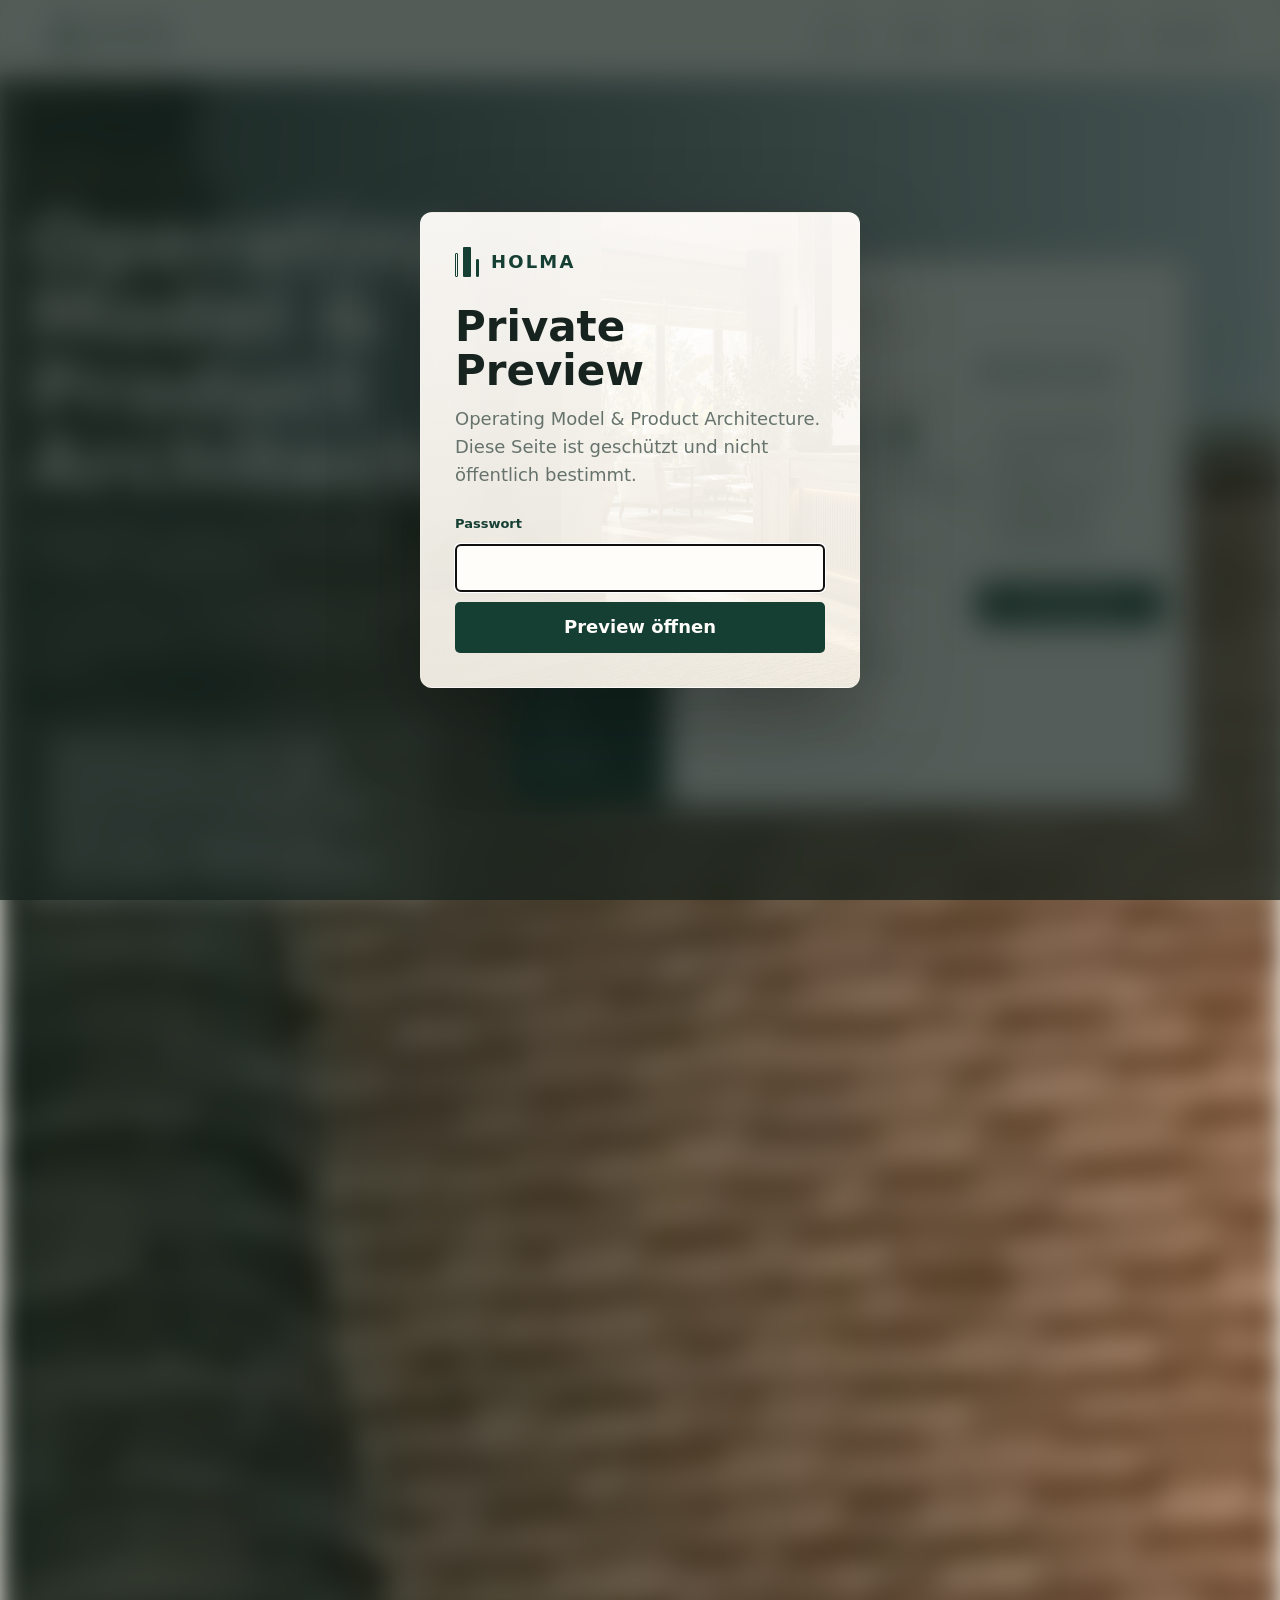
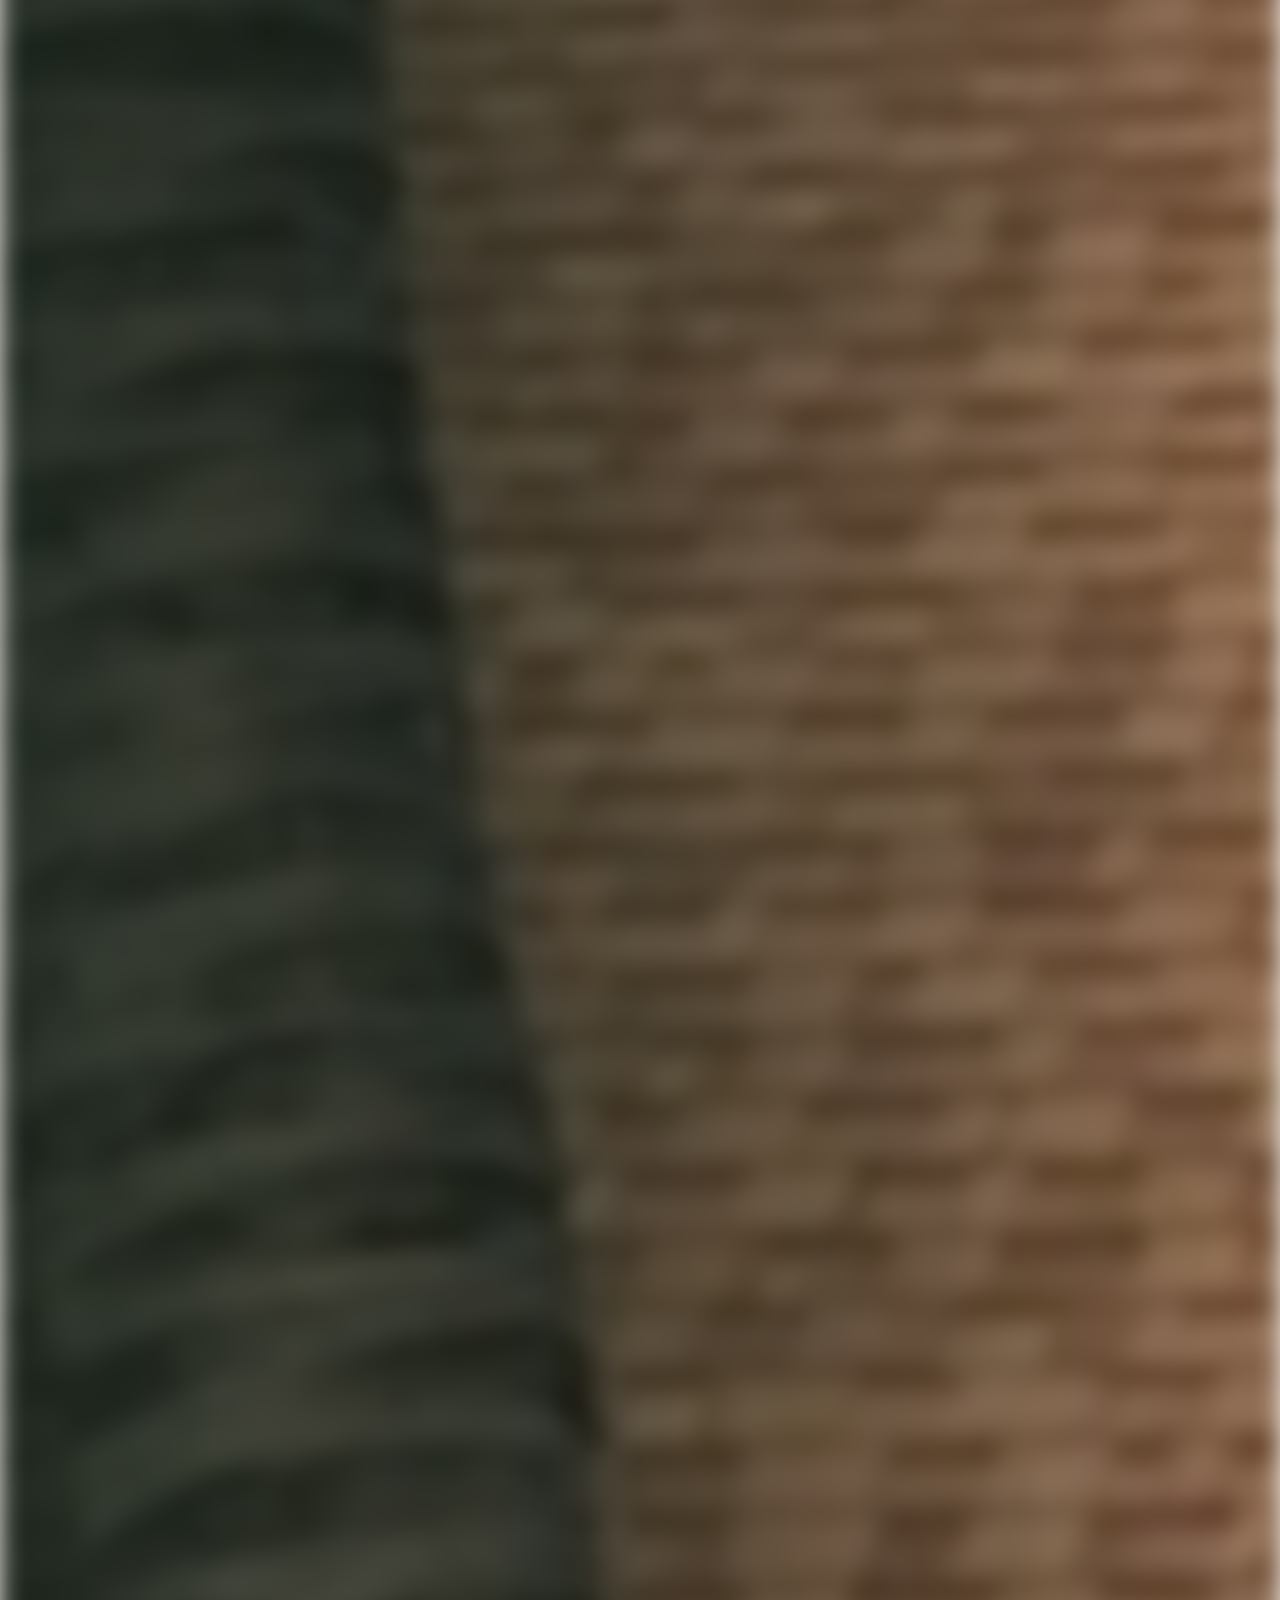
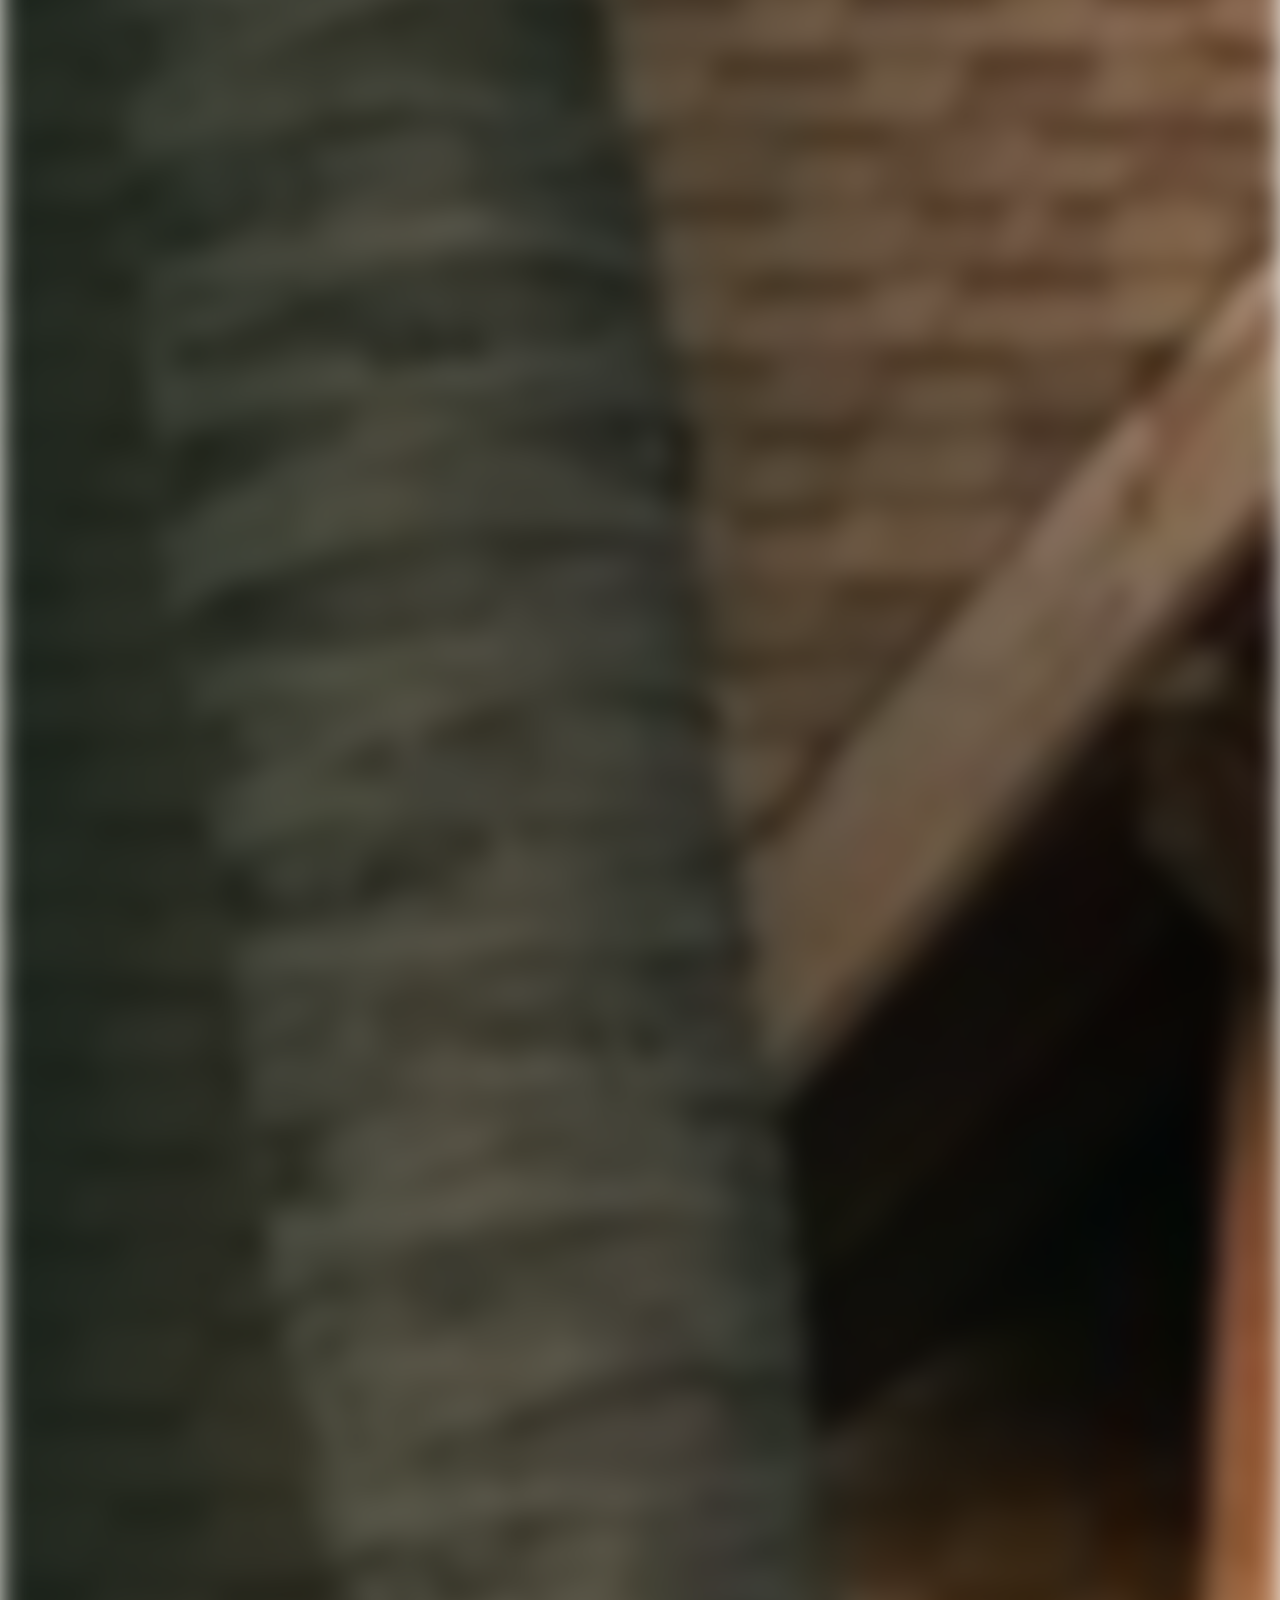
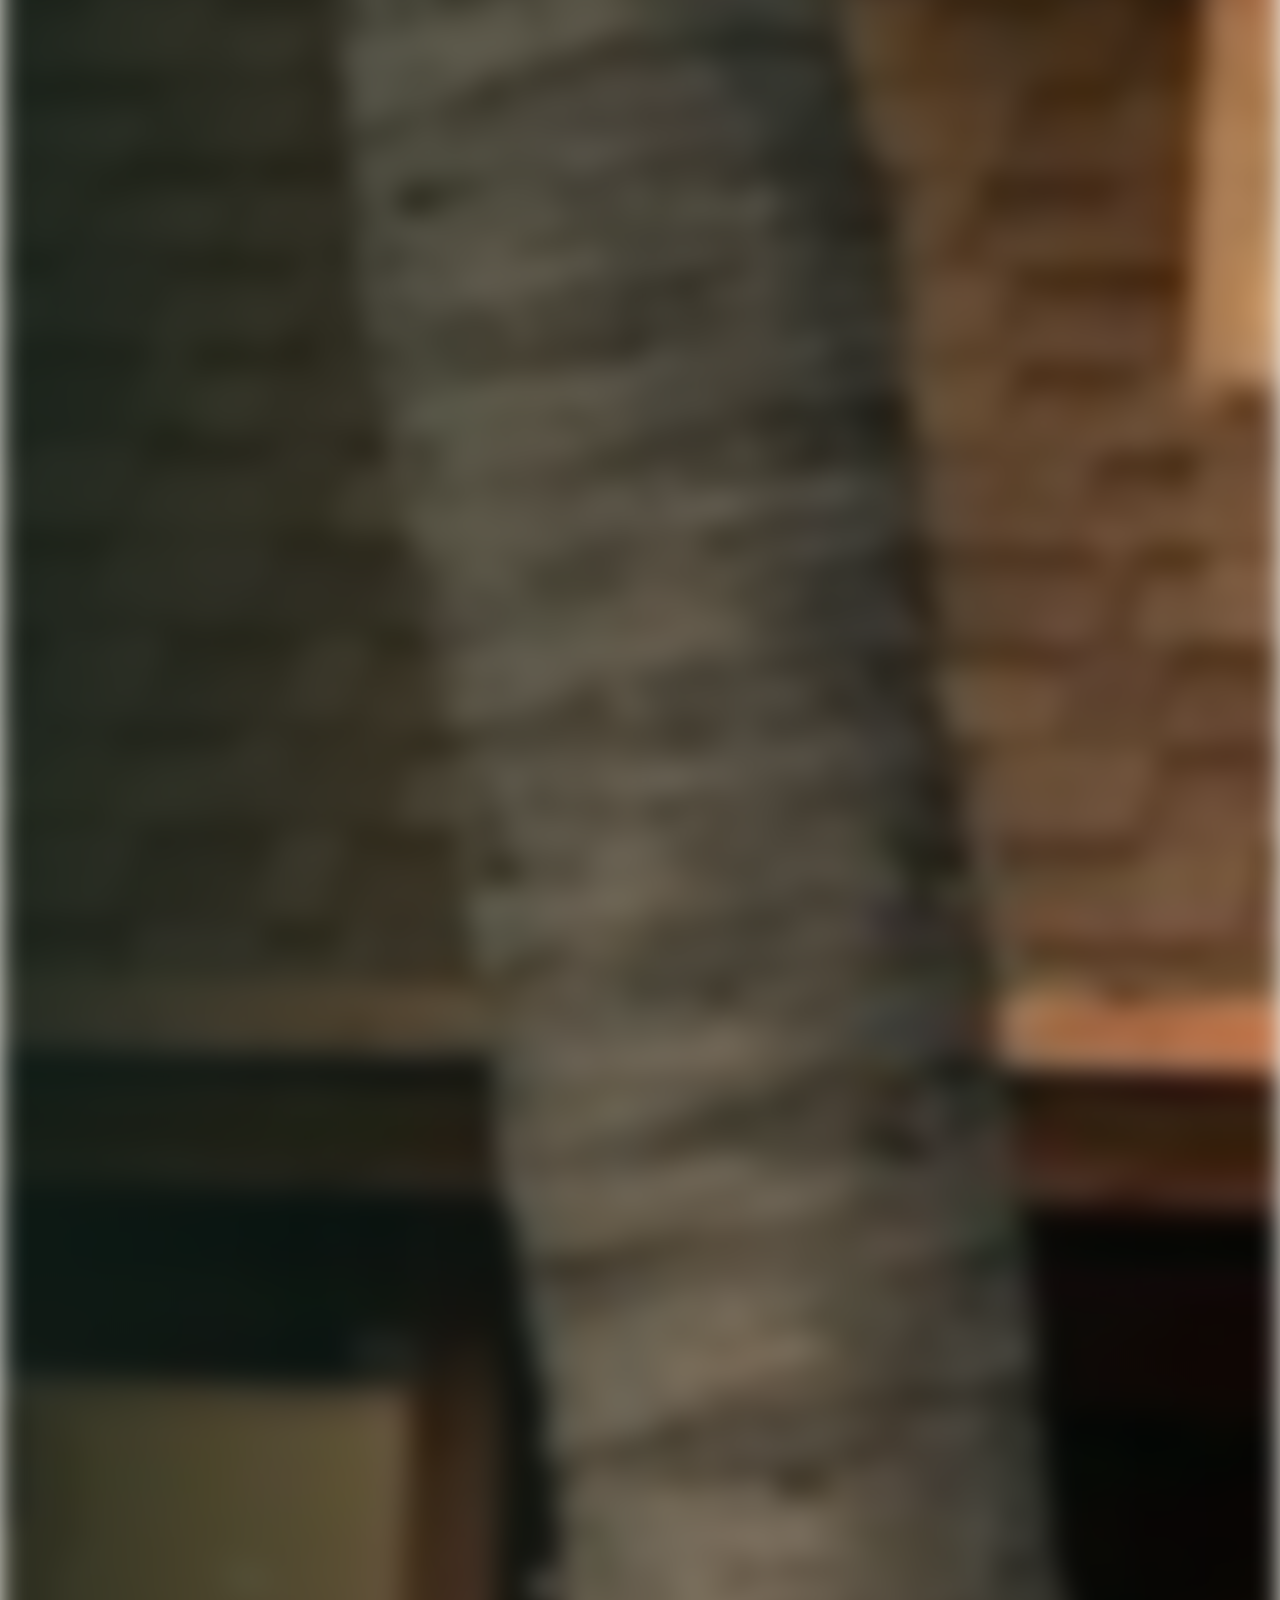
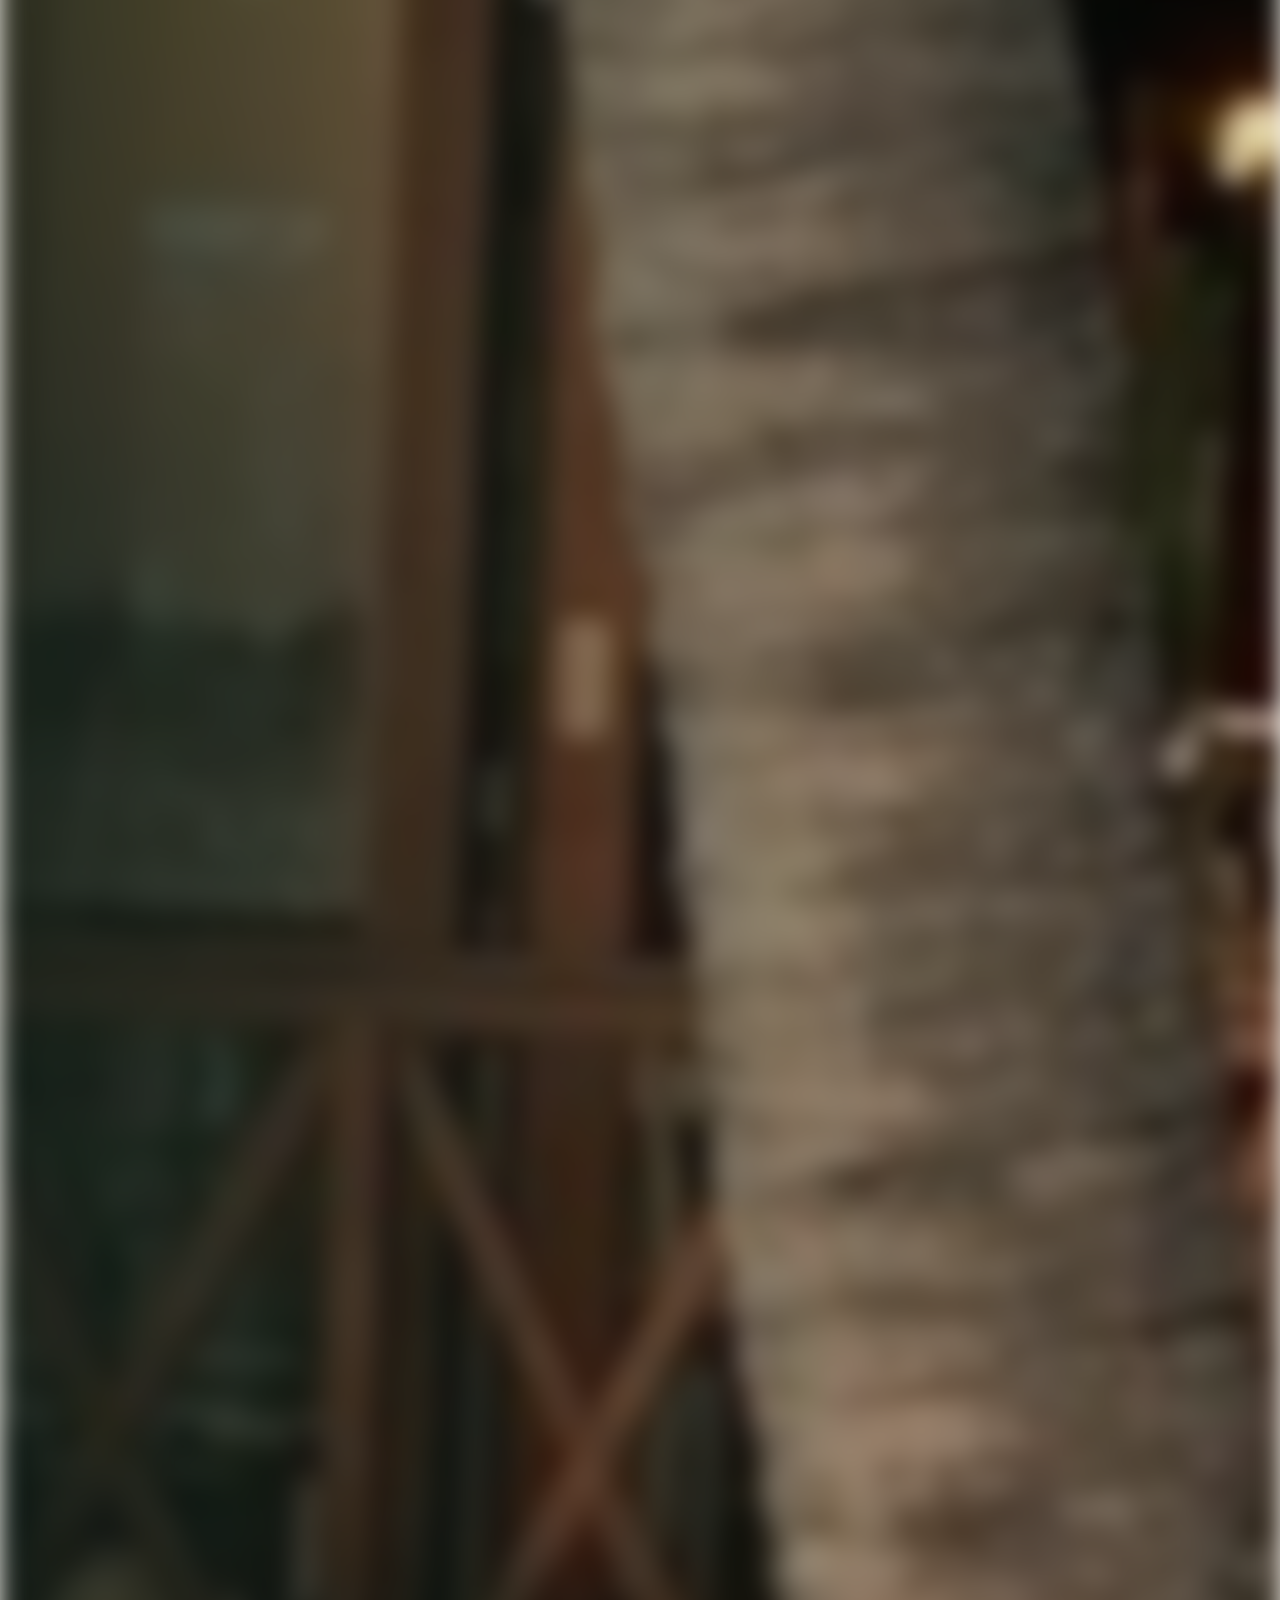
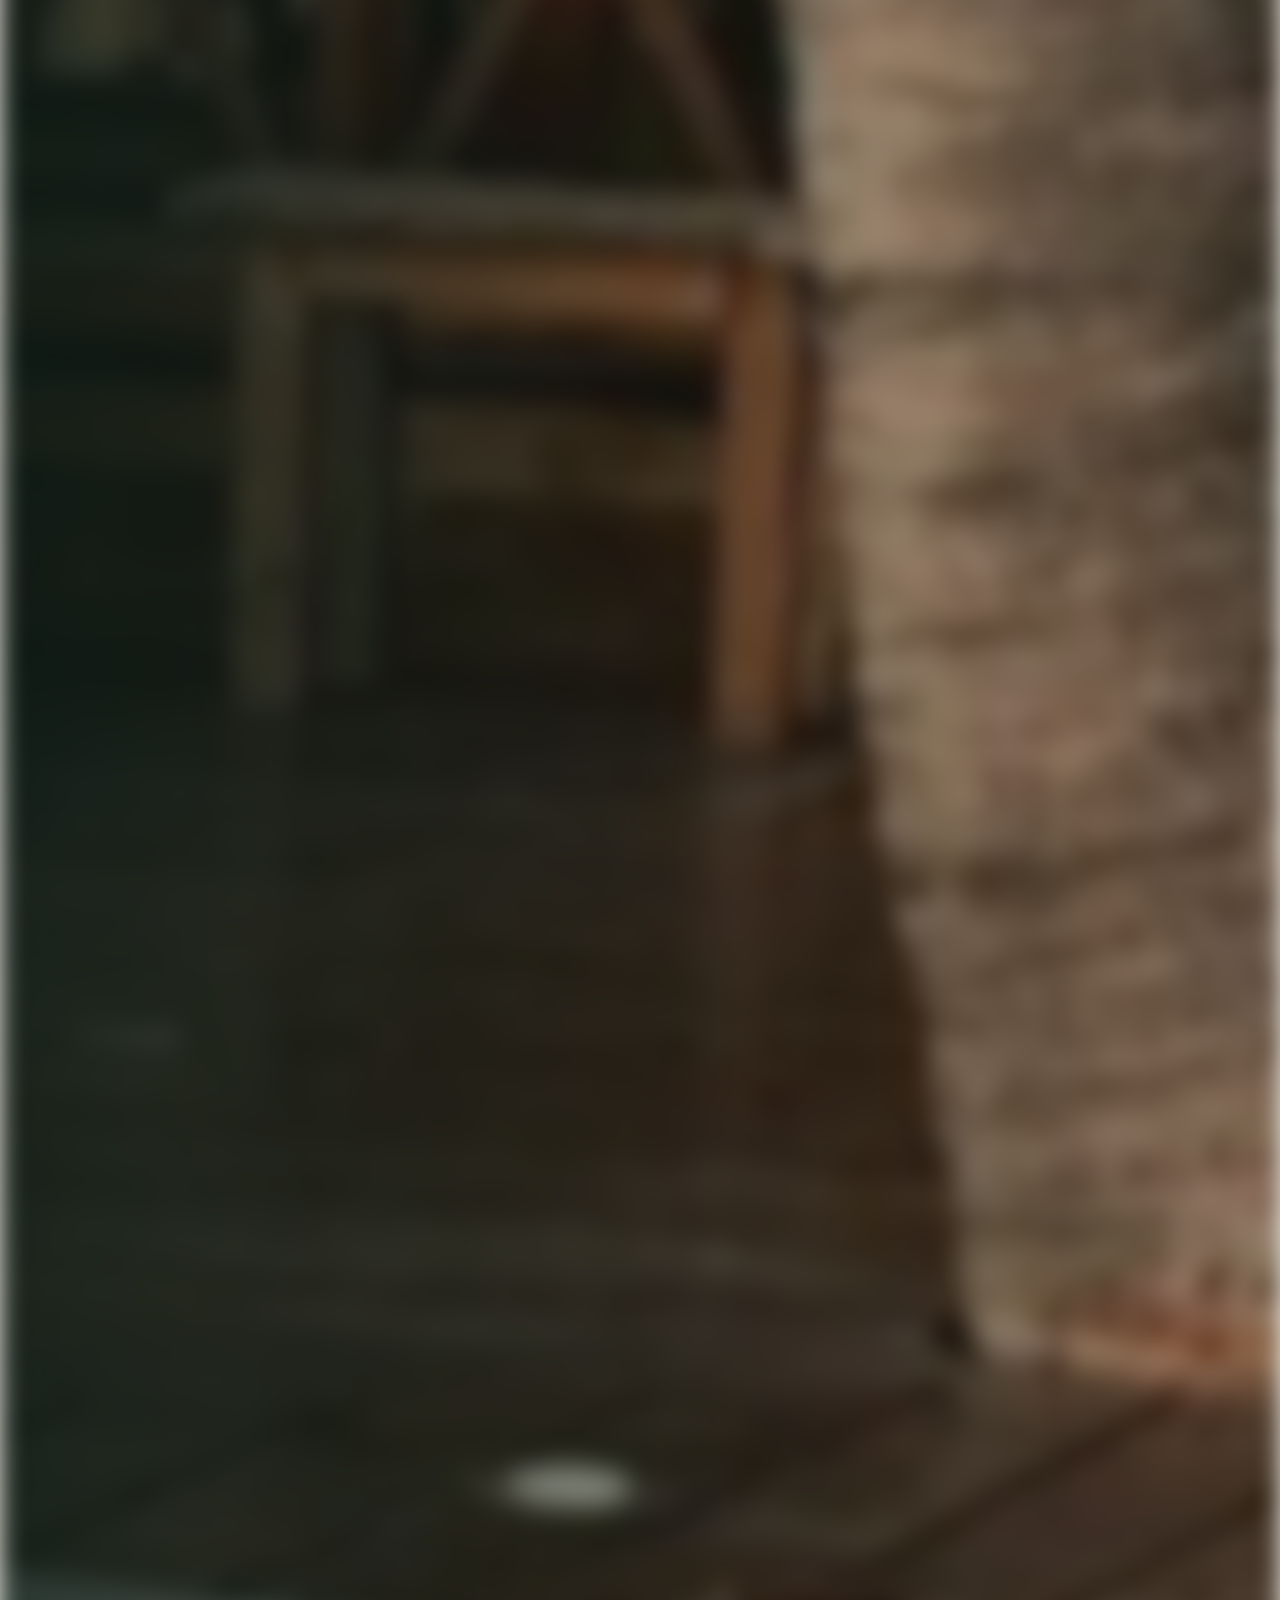
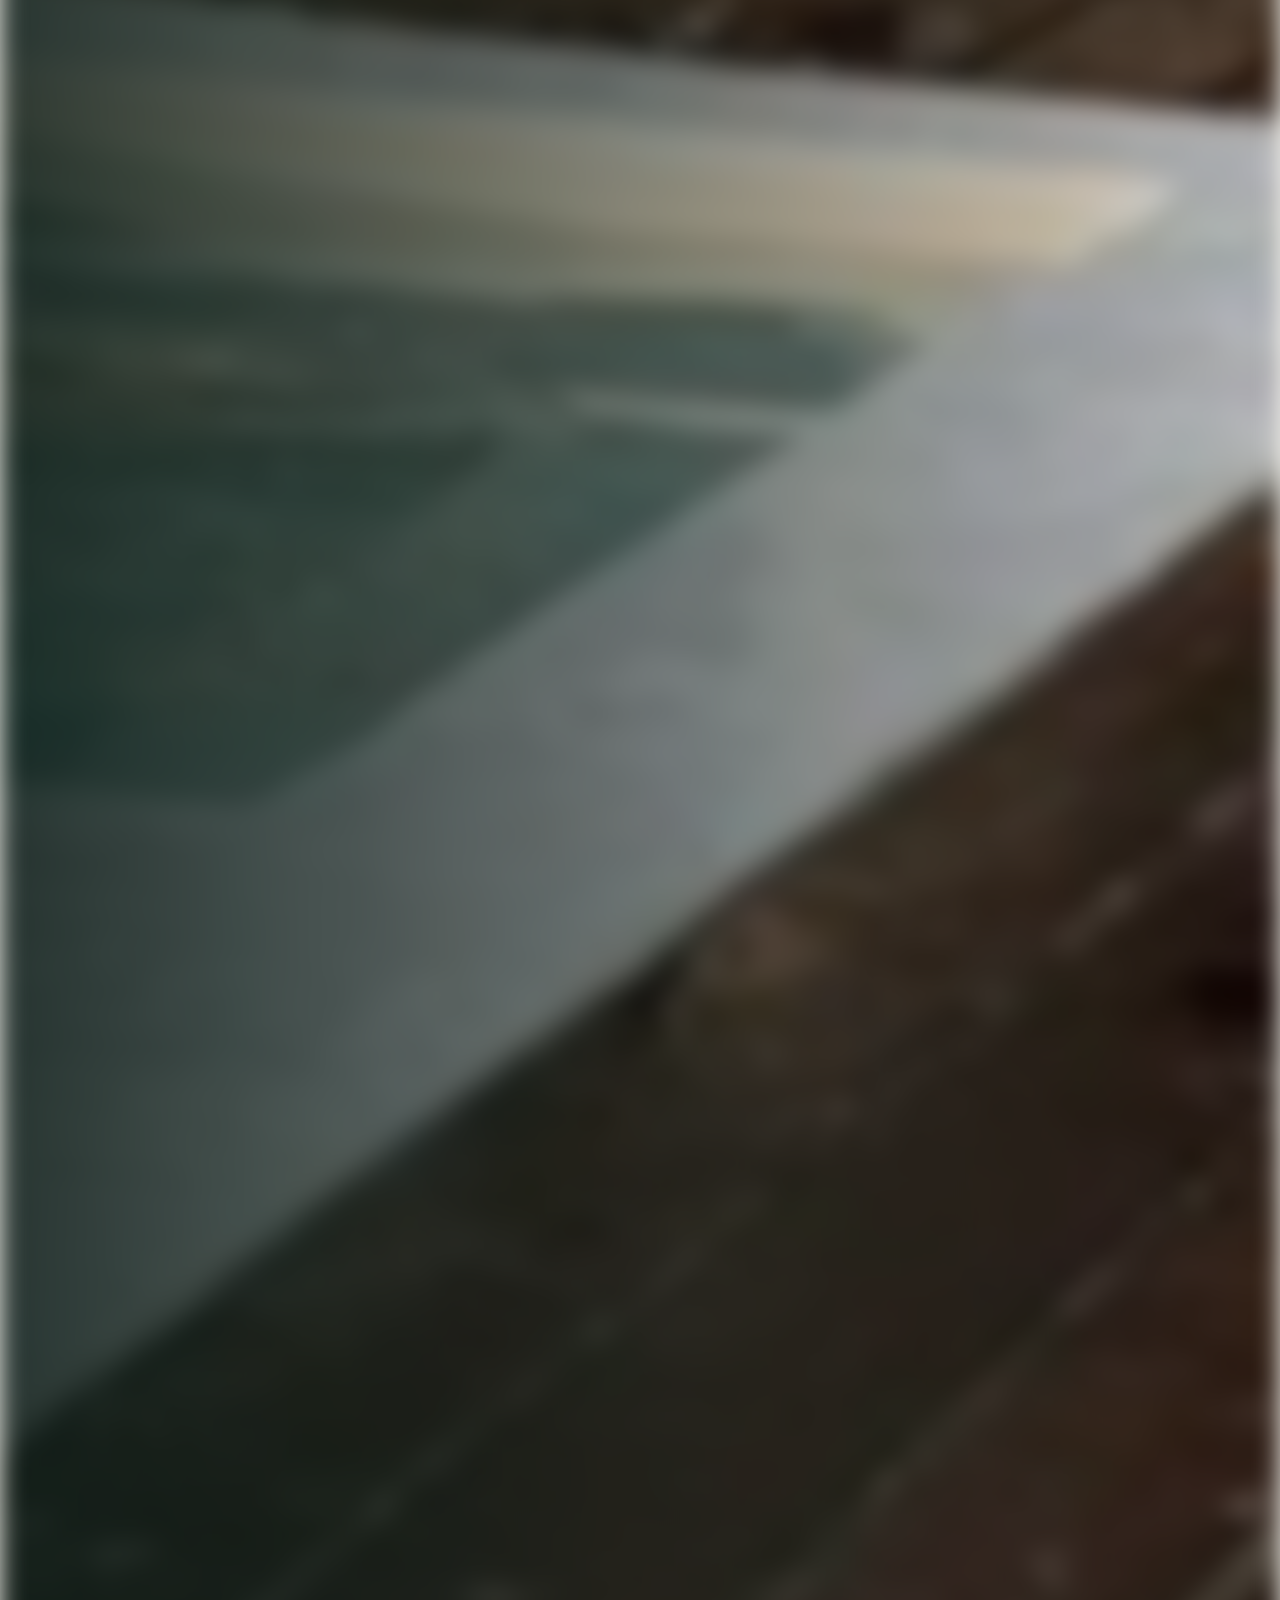
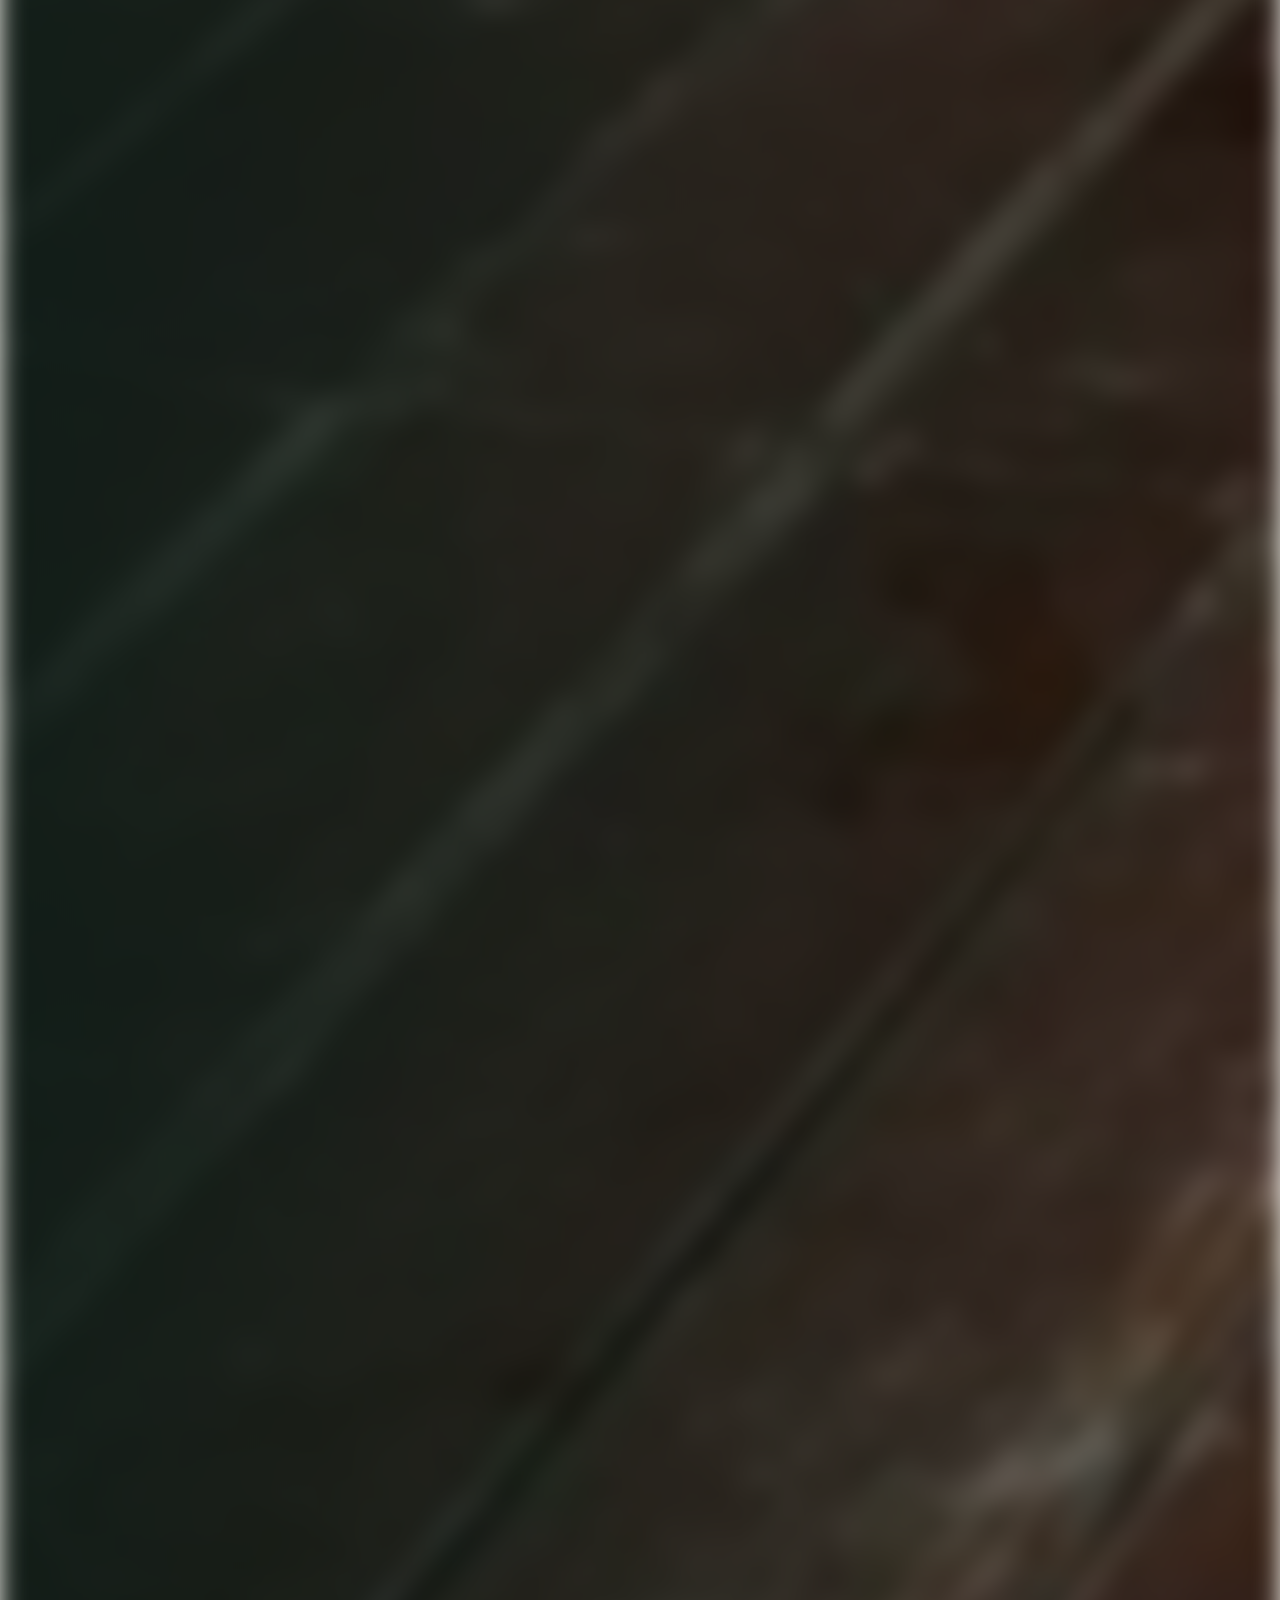
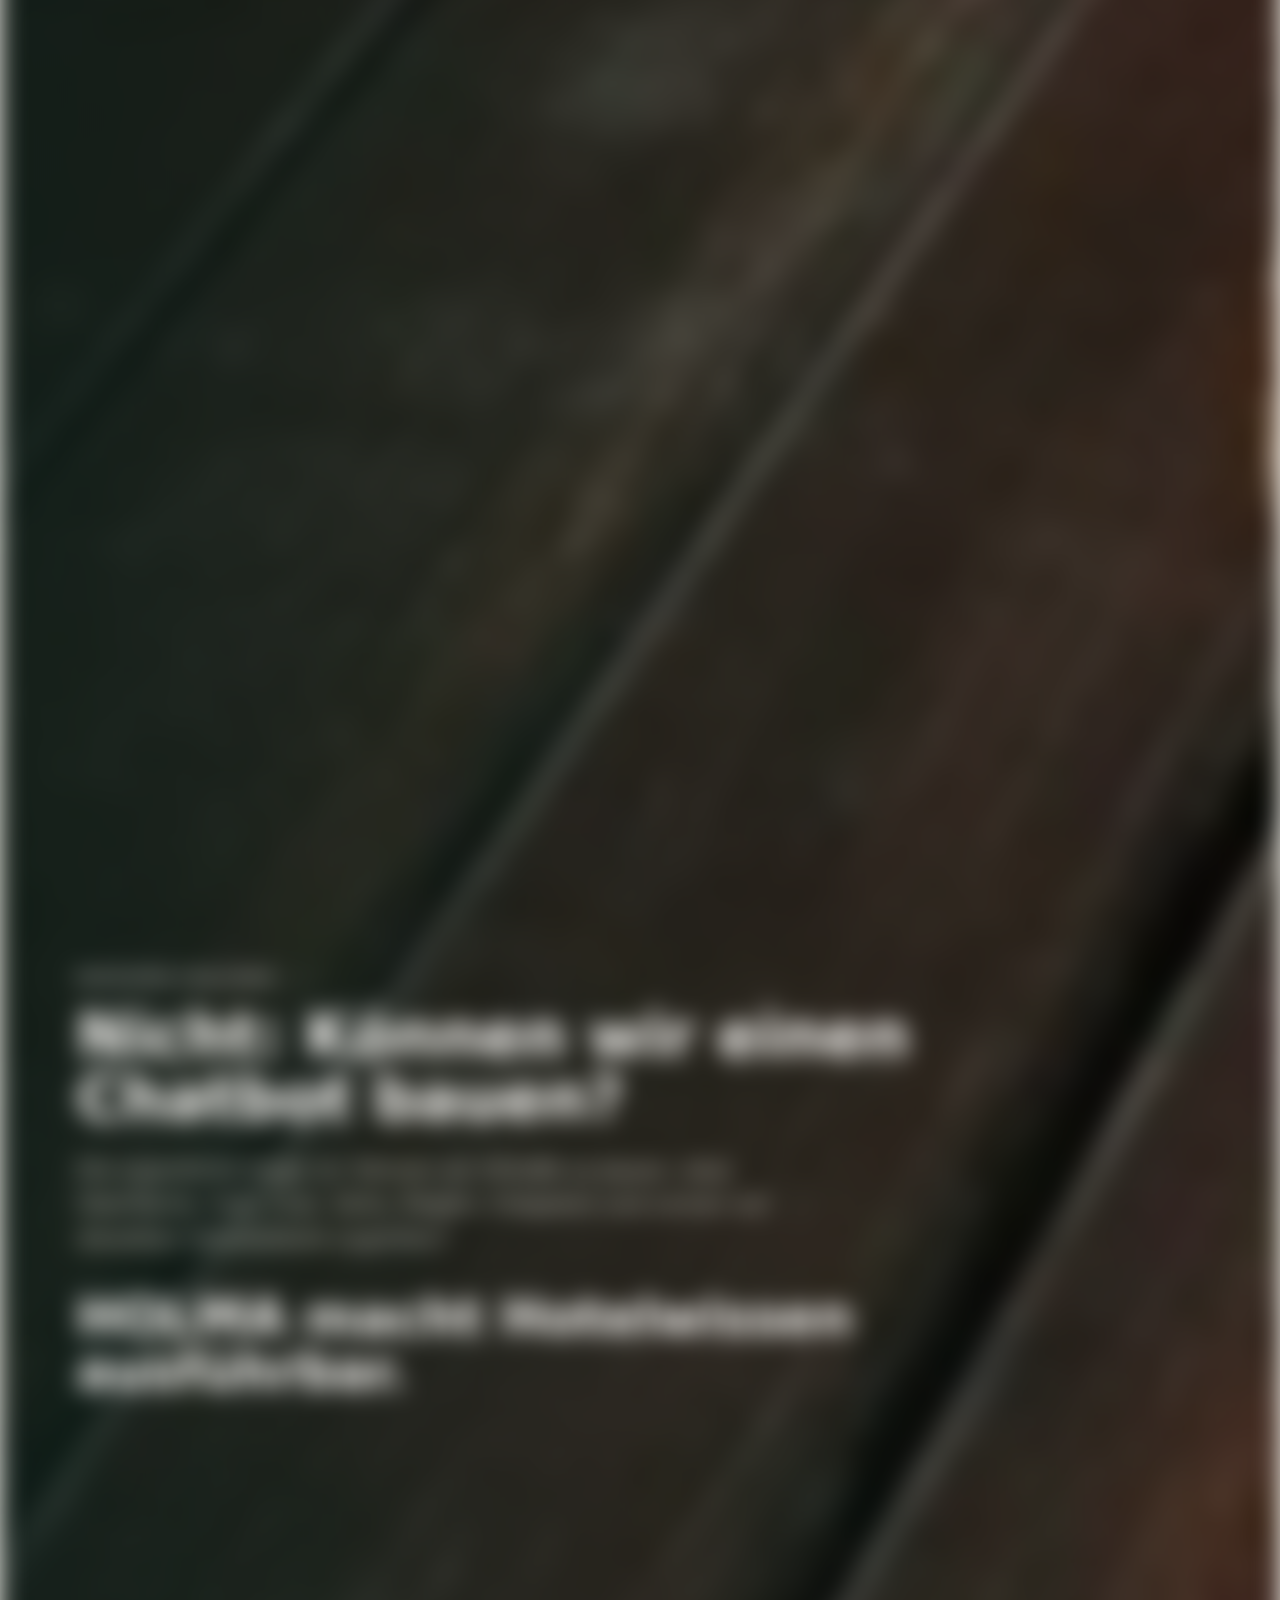
==== developer/index.html @ dfc17fb2 "Add HOLMA developer architecture page" ====
<!doctype html>
<html lang="de">
<head>
  <meta charset="utf-8">
  <meta name="viewport" content="width=device-width, initial-scale=1">
  <title>HOLMA - Operating Model & Product Architecture</title>
  <meta name="robots" content="noindex,nofollow">
  <meta name="description" content="HOLMA Operating Model: Manual UX, Communication Hub, AI-Skills und Automation.">
  <meta property="og:type" content="website">
  <meta property="og:title" content="HOLMA - Operating Model & Product Architecture">
  <meta property="og:description" content="Wie HOLMA aus Kommunikation, Wissen und Hotelregeln ausführbare Arbeit macht.">
  <meta property="og:url" content="https://hannestrummer.github.io/holma-emotional-preview/developer/">
  <meta property="og:image" content="https://hannestrummer.github.io/holma-emotional-preview/assets/holma-og-preview.png">
  <meta name="twitter:card" content="summary_large_image">
  <link rel="icon" href="../assets/holma-favicon.svg" type="image/svg+xml">
  <link rel="stylesheet" href="developer.css">
</head>
<body class="auth-locked">
  <div class="password-screen" id="password-screen" role="dialog" aria-labelledby="password-title" aria-modal="true">
    <div class="password-card">
      <div class="password-brand">
        <span class="brand-mark" aria-hidden="true"><span></span><span></span><span></span></span>
        <strong>HOLMA</strong>
      </div>
      <h1 id="password-title">Private Preview</h1>
      <p>Operating Model & Product Architecture. Diese Seite ist geschützt und nicht öffentlich bestimmt.</p>
      <form id="password-form">
        <label for="password-input">Passwort</label>
        <input id="password-input" name="password" type="password" autocomplete="current-password" autofocus>
        <button type="submit">Preview öffnen</button>
        <p class="password-error" id="password-error" hidden>Passwort stimmt nicht.</p>
      </form>
    </div>
  </div>
  <header class="site-header" aria-label="HOLMA Developer Navigation">
    <a class="brand" href="../index.html" aria-label="HOLMA Vision">
      <span class="brand-mark" aria-hidden="true"><span></span><span></span><span></span></span>
      <span>HOLMA</span>
    </a>
    <nav>
      <a href="../index.html">Vision</a>
      <a href="#model">Model</a>
      <a href="#surfaces">Surfaces</a>
      <a href="#skills">Skills</a>
      <a href="#validation">Validation</a>
    </nav>
  </header>

  <main id="top">
    <section class="developer-hero">
      <div class="hero-bg" aria-hidden="true"></div>
      <div class="hero-copy">
        <p class="section-kicker">Developer Seite</p>
        <h1>Operating Model &amp; Product Architecture</h1>
        <p class="subtitle">Manual UX. Communication Hub. AI-Skills. Automation.</p>
        <p>Wie HOLMA aus Kommunikation, Wissen und Hotelregeln ausführbare Arbeit macht.</p>
        <strong>Manual UX, Chat und Automatisierung sind keine drei Produkte. Sie sind drei Zugänge zu denselben Hotelabläufen.</strong>
      </div>
      <div class="hero-product product-shell" aria-label="HOLMA Operating Model Preview">
        <aside class="app-nav">
          <strong>HOLMA</strong>
          <span class="active">Today</span>
          <span>Stays</span>
          <span>Guests</span>
          <span>Hub</span>
          <span>Team</span>
          <span>Knowledge</span>
          <span>Reviews</span>
          <span>Marketing</span>
          <span>Skills</span>
          <span>Settings</span>
        </aside>
        <div class="app-main">
          <div class="topbar">Search guests, stays, tasks, rules...</div>
          <div class="hero-dashboard">
            <article>
              <span>Today</span>
              <b>3</b>
              <p>Punkte brauchen Entscheidung</p>
            </article>
            <article>
              <span>Hub</span>
              <b>12</b>
              <p>Nachrichten mit Kontext</p>
            </article>
            <article>
              <span>Skills</span>
              <b>8</b>
              <p>aktive Arbeitsabläufe</p>
            </article>
          </div>
          <div class="work-row">
            <strong>Anna Berger kommt 22:30</strong>
            <span>Late Arrival · Parkplatz · Abenddienst</span>
            <em>Flow vorgeschlagen</em>
          </div>
        </div>
        <aside class="assist-panel">
          <strong>HOLMA Assist</strong>
          <p>Late Arrival Flow kann vorbereitet werden. Parkplatzregel ist bekannt, aber Abenddienst-Freigabe fehlt.</p>
          <button>Flow ansehen</button>
        </aside>
      </div>
    </section>

    <section class="bridge-section">
      <div>
        <p class="section-kicker">Von Deck 1 zu Deck 2</p>
        <h2>Von der Vision zur operativen Produktlogik</h2>
      </div>
      <div class="copy-stack">
        <p>Deck 1 beschreibt, warum HOLMA relevant ist: kleine Hotels brauchen die Organisationskraft großer Häuser.</p>
        <p>Diese Seite beschreibt, wie HOLMA funktionieren muss, damit dieses Versprechen real wird.</p>
        <p>HOLMA soll nicht nur Nachrichten beantworten. HOLMA soll Hotelarbeit organisieren und ausführen.</p>
        <strong>HOLMA wird dann stark, wenn Kommunikation, Oberfläche und Automatisierung auf dieselben Hotelabläufe zugreifen.</strong>
      </div>
    </section>

    <section id="model" class="thesis-section">
      <div class="section-heading">
        <p class="section-kicker">UX These</p>
        <h2>Die Lernkurve wandert</h2>
        <p>Früher musste der Mensch Software lernen. Heute muss Software lernen, wie ein Betrieb funktioniert.</p>
      </div>
      <div class="thesis-grid">
        <article>
          <span>Produkt-Implikation</span>
          <strong>Das Hotelteam soll nicht HOLMA lernen. HOLMA muss das Hotel verstehen.</strong>
          <p>Kleine Hotels haben keine Zeit für neue Menüs, komplizierte Einstellungen, Schulungen und weitere Dashboards.</p>
        </article>
        <article class="tag-panel">
          <span>HOLMA muss aufnehmen</span>
          <div>
            <b>Zimmer</b><b>Regeln</b><b>Team</b><b>Sprache</b><b>Abläufe</b><b>Gästefragen</b><b>Ausnahmen</b><b>Bewertungen</b><b>wiederkehrende Situationen</b>
          </div>
        </article>
      </div>
      <p class="core-line">Die beste UX ist nicht die, die erklärt werden muss. Die beste UX ist die, die sich wie der Betrieb selbst anfühlt.</p>
    </section>

    <section class="reference-section">
      <div class="reference-copy">
        <p class="section-kicker">UX Referenz</p>
        <h2>SALMA zeigt das Prinzip bereits</h2>
        <p>SALMA ist nicht nur ein Chat. SALMA kombiniert klare manuelle Oberfläche, operative Übersicht, Navigation, Communication Hub, Rollen, Menschen und mitlaufende Assistenz im Kontext.</p>
        <strong>Nicht Chat statt Oberfläche. Sondern manuelle Bedienung, Communication Hub und KI-Unterstützung in einem System.</strong>
      </div>
      <div class="principle-stack">
        <article><span>Manual UX</span><p>gibt Überblick, Status und Kontrolle.</p></article>
        <article><span>Communication Hub</span><p>bringt Gäste, Team und Koordination zusammen.</p></article>
        <article><span>HOLMA Assistant</span><p>macht aus Kontext Vorschläge, Aufgaben und Flows.</p></article>
      </div>
    </section>

    <section class="workflow-section">
      <div class="section-heading">
        <p class="section-kicker">Ein Ablauf. Mehrere Zugänge.</p>
        <h2>Alle Wege führen zum gleichen Workflow</h2>
        <p>HOLMA darf keine separate Logik für manuelle Oberfläche, Chat und Automation haben. Derselbe Ablauf muss über unterschiedliche Zugänge ausgelöst werden können.</p>
      </div>
      <div class="workflow-diagram" aria-label="Late Arrival Flow">
        <div class="trigger">Manual UI<span>Late Arrival vorbereiten</span></div>
        <div class="trigger">HOLMA Chat<span>Bereite Zimmer 7 vor</span></div>
        <div class="flow-core">
          <strong>Late Arrival Flow</strong>
          <span>Regel prüfen</span>
          <span>Buchung prüfen</span>
          <span>Nachricht vorbereiten</span>
          <span>Team informieren</span>
          <span>Log schreiben</span>
        </div>
        <div class="trigger">Guest Message<span>Wir kommen 22:30</span></div>
        <div class="trigger">Rule Trigger<span>Anreise nach 21:00</span></div>
      </div>
      <p class="core-line">Was manuell sauber ausführbar ist, kann später über Chat, Gastnachricht, Regel oder Systemsignal automatisch ausgelöst werden.</p>
    </section>

    <section class="manual-section">
      <div class="manual-copy">
        <p class="section-kicker">Manual First. Autonomous Later.</p>
        <h2>Die manuelle UX ist kein Übergangszustand.</h2>
        <p>Sie ist Control Mode, Trust Mode und Training Mode. Alles, was HOLMA später autonom tun soll, muss zuerst manuell sauber funktionieren.</p>
      </div>
      <div class="manual-grid">
        <article><strong>Control Mode</strong><p>Überblick, Status, Korrektur und manuelle Ausführung.</p></article>
        <article><strong>Trust Mode</strong><p>Regeln, Grenzen, Freigaben, Logs und Fallbacks werden sichtbar.</p></article>
        <article><strong>Training Mode</strong><p>Nutzung erzeugt Signale für verlässlichere Automation.</p></article>
      </div>
      <p class="core-line">Automation grows from working manual flows.</p>
    </section>

    <section class="hub-section">
      <div class="section-heading">
        <p class="section-kicker">Communication Hub</p>
        <h2>Der Hub ist das Nervensystem</h2>
        <p>Im Hub wird Kommunikation operational: Gästefragen, Staff Messages, Gruppen, Manager Chat, Housekeeping, HOLMA Assistant, Freigaben, Quick Actions, Task Suggestions, Review Drafts und Übergaben laufen zusammen.</p>
      </div>
      <div class="hub-mockup">
        <aside>
          <strong>Hub</strong>
          <span class="active">Anna Berger</span>
          <span>Front Desk</span>
          <span>Housekeeping</span>
          <span>Review Queue</span>
        </aside>
        <main>
          <p class="bubble guest">Wir kommen gegen 22:30. Gibt es bei Ihnen einen Parkplatz?</p>
          <p class="bubble holma">Erkannt: Late Arrival, Parking Request, Arrival Briefing.</p>
          <div class="action-row">
            <button>Late Arrival</button>
            <button>Parkplatz bestätigen</button>
            <button>Team übergeben</button>
          </div>
        </main>
        <div class="hub-side">
          <strong>Kontext</strong>
          <p>Gast · Aufenthalt · Zimmer · Regel · Aufgabe</p>
        </div>
      </div>
      <p class="core-line">Der Hub ist die kommunikative Schaltzentrale. Strukturierte Hotelarbeit braucht zusätzlich strukturierte Oberflächen.</p>
    </section>

    <section id="surfaces" class="surfaces-section">
      <div class="section-heading">
        <p class="section-kicker">Product Surfaces</p>
        <h2>Die wichtigsten HOLMA-Oberflächen</h2>
        <p>Diese Bereiche sind keine separaten Produkte. Sie sind Oberflächen rund um dasselbe Hotelmodell und dieselbe Workflow Engine.</p>
      </div>
      <div class="surface-grid">
        <article><strong>HOLMA Today</strong><span>Control Center</span></article>
        <article><strong>Communication Hub</strong><span>Gäste, Team, Gruppen</span></article>
        <article><strong>Stays</strong><span>Reservations / Operations Board</span></article>
        <article><strong>Guest Detail</strong><span>Stay Context</span></article>
        <article><strong>Staff Knowledge</strong><span>Training im Arbeitsfluss</span></article>
        <article><strong>Reviews & Visibility</strong><span>Marketing aus Alltag</span></article>
        <article><strong>Skill Center</strong><span>Automation Rules</span></article>
        <article><strong>Hotel Learning</strong><span>Setup Assistant</span></article>
      </div>
      <p class="core-line">HOLMA ist eine Arbeitsoberfläche für Hotelarbeit, nicht eine Sammlung einzelner Tools.</p>
    </section>

    <section class="wireframe-section">
      <div class="section-heading">
        <p class="section-kicker">Konzeptionelle Wireframes</p>
        <h2>Die Produktflächen als Arbeitslogik</h2>
        <p>Die folgenden Screens übersetzen das Briefing in größere, lesbare Produktdarstellungen: linke Navigation, Arbeitsfläche, Hub, Assistenz und Workflow Engine.</p>
      </div>

      <article class="large-wire">
        <div class="wire-copy">
          <span>Wireframe 1</span>
          <h3>Global HOLMA Layout</h3>
          <p>Manual UX gibt Struktur. HOLMA Assistant gibt Kontext. Workflow Engine gibt Ausführung.</p>
        </div>
        <div class="product-shell">
          <aside class="app-nav">
            <strong>HOLMA</strong><span class="active">Today</span><span>Stays</span><span>Guests</span><span>Hub</span><span>Team</span><span>Reviews</span><span>Skills</span>
          </aside>
          <div class="app-main">
            <div class="topbar">Search guests, stays, tasks, rules...</div>
            <div class="tile-grid">
              <div>Today<span>operative Übersicht</span></div>
              <div>Stays<span>Reservierungen</span></div>
              <div>Hub<span>Kommunikation</span></div>
              <div>Knowledge<span>Hauswissen</span></div>
              <div>Reviews<span>Sichtbarkeit</span></div>
              <div>Skills<span>Automation</span></div>
            </div>
          </div>
          <aside class="assist-panel"><strong>HOLMA Assist</strong><p>Summary, suggested actions, pending approvals, open questions.</p></aside>
        </div>
      </article>

      <div class="wire-grid">
        <article class="wire-card">
          <span>Wireframe 2</span>
          <h3>HOLMA Today</h3>
          <div class="metric-grid"><div><b>7</b><small>Anreisen</small></div><div><b>4</b><small>Abreisen</small></div><div><b>3</b><small>Late Arrivals</small></div><div><b>5</b><small>Tasks</small></div></div>
          <p>HOLMA zeigt nicht nur Daten. HOLMA zeigt, was als Nächstes zu tun ist.</p>
        </article>
        <article class="wire-card">
          <span>Wireframe 3</span>
          <h3>Communication Hub</h3>
          <p class="mini-message">„Wir kommen erst um 22:30.“</p>
          <p>Erkennung: Late Arrival · Parking · Team Handover.</p>
        </article>
        <article class="wire-card">
          <span>Wireframe 4</span>
          <h3>Stays Board</h3>
          <div class="table-lines"><p>Anna Berger · Room 12 · Prepare</p><p>John Mayer · Room 04 · Standard</p><p>Eva Grün · Room 08 · Maintenance</p></div>
        </article>
        <article class="wire-card">
          <span>Wireframe 5</span>
          <h3>Guest Detail</h3>
          <p>Gast, Aufenthalt, Kommunikation, Aufgaben und HOLMA-Vorschläge in einem Kontext.</p>
        </article>
        <article class="wire-card">
          <span>Wireframe 6</span>
          <h3>Staff Knowledge</h3>
          <p>Team fragt im Arbeitsmoment. HOLMA macht Hauswissen ausführbar.</p>
        </article>
        <article class="wire-card">
          <span>Wireframe 7</span>
          <h3>Reviews & Visibility</h3>
          <p>Review-Antwort, Google-Post, Task oder Visibility Draft aus echtem Hotelalltag.</p>
        </article>
        <article class="wire-card">
          <span>Wireframe 8</span>
          <h3>Setup als Gespräch</h3>
          <p>Website sagt 14:00. Buchungstext sagt 15:00. E-Mail sagt 16:00. HOLMA fragt nach der gültigen Regel.</p>
        </article>
        <article class="wire-card">
          <span>Wireframe 9</span>
          <h3>Skill Center</h3>
          <p>Late Arrival Skill: Draft → Manual → Suggested → Approved → Policy → Operator.</p>
        </article>
      </div>
    </section>

    <section id="skills" class="skills-section">
      <div class="section-heading">
        <p class="section-kicker">AI-Skills</p>
        <h2>Prompts schreiben Texte. Skills führen Hotelarbeit aus.</h2>
        <p>Ein HOLMA Skill ist ein ausführbarer Workflow mit Trigger, Context, Rules, Permissions, Actions, Approval Level, Logs, Metrics, Learning Signals und Fallback.</p>
      </div>
      <div class="skill-system">
        <article><strong>Trigger</strong><p>UI, Chat, Gastnachricht, Zeit, Regel, Systemsignal.</p></article>
        <article><strong>Context</strong><p>Gast, Aufenthalt, Zimmer, Sprache, Regel, Historie.</p></article>
        <article><strong>Rules</strong><p>Hotelstandard, Grenzen, Freigaben, Ausnahmefälle.</p></article>
        <article><strong>Actions</strong><p>Antwort, Aufgabe, Übergabe, Review Draft, Log.</p></article>
        <article><strong>Logs</strong><p>Was wurde vorgeschlagen, geändert, bestätigt, automatisiert?</p></article>
        <article><strong>Learning</strong><p>Skill-Versionen werden geprüft und verbessert.</p></article>
      </div>
    </section>

    <section class="maturity-section">
      <div class="maturity-copy">
        <p class="section-kicker">Automation Maturity</p>
        <h2>Autonomie entsteht über Reifegrade</h2>
        <p>HOLMA lernt nicht unkontrolliert. HOLMA lernt über versionierte, freigegebene Skills.</p>
      </div>
      <div class="maturity-rail">
        <span>Draft</span>
        <span>Manual</span>
        <span>Suggested</span>
        <span>Approved</span>
        <span>Policy</span>
        <span>Operator</span>
      </div>
      <p class="core-line">Menschen definieren Standards. HOLMA führt Standardfälle aus.</p>
    </section>

    <section class="hotel-model-section">
      <div class="section-heading">
        <p class="section-kicker">Hotelmodell</p>
        <h2>HOLMA kann nur operativ handeln, wenn es das Hotel strukturiert versteht.</h2>
      </div>
      <div class="model-map">
        <article><strong>Quellen</strong><p>Website, Zimmertexte, Buchungstexte, Reviews, Vorlagen, alte Nachrichten, Hausregeln, Exporte.</p></article>
        <article><strong>Struktur</strong><p>Rooms, Services, Policies, Guest Journey States, Rollen, Exceptions, Approvals.</p></article>
        <article><strong>Ausführung</strong><p>Standardantworten, lokale Tipps, Visibility Themes, Revenue Opportunities, Skill Rules.</p></article>
      </div>
    </section>

    <section class="systems-section">
      <div class="systems-copy">
        <p class="section-kicker">Bestehende Systeme bleiben Realität</p>
        <h2>HOLMA wird der Ort, an dem Hotelarbeit passiert.</h2>
        <p>PMS, Booking Engine, Channel Manager, Plattformen, Website, Google, Reviews, E-Mail, Telefon, WhatsApp, Vorlagen, Spreadsheets und Notizen bleiben Quellen, Systeme of Record, Exporte und Integrationspunkte.</p>
      </div>
      <div class="system-flow">
        <div>PMS</div><div>Booking</div><div>Reviews</div><div>E-Mail</div><div>WhatsApp</div><strong>HOLMA Work Surface</strong>
      </div>
    </section>

    <section id="validation" class="validation-section">
      <div class="section-heading">
        <p class="section-kicker">Validation</p>
        <h2>Was ein erster technischer Test zeigen muss</h2>
        <p>Der Test misst nicht Textqualität. Der Test misst operative Übernahmefähigkeit.</p>
      </div>
      <div class="validation-grid">
        <span>Kann HOLMA ein Hotel aus bestehenden Quellen lernen?</span>
        <span>Kann das Team die manuelle UX ohne Training nutzen?</span>
        <span>Macht der Communication Hub Arbeit klarer?</span>
        <span>Kann ein manueller Flow zuverlässig ausgeführt werden?</span>
        <span>Kann derselbe Flow per Chat ausgelöst werden?</span>
        <span>Sind Approvals und Logs verständlich?</span>
        <span>Kann HOLMA nützliche Übergaben erstellen?</span>
        <span>Welche Flows sind sicher genug für Automation?</span>
      </div>
    </section>

    <section class="challenge-section">
      <div class="challenge-bg" aria-hidden="true"></div>
      <div class="challenge-content">
        <p class="section-kicker">Developer Challenge</p>
        <h2>Nicht: Können wir einen Chatbot bauen?</h2>
        <p>Die eigentliche Frage ist: Können wir HOLMA so bauen, dass Oberfläche, Hub, Chat, Skills, Regeln, Freigaben und Lernen auf dieselben Hotelabläufe zugreifen?</p>
        <strong>HOLMA macht Hotelwissen ausführbar.</strong>
      </div>
    </section>
  </main>
  <script>
    (() => {
      const passwordHash = "ea38ef8882a81ae9a81f5c665519e6bc3f94295b8bbb68de37dc9c5c5cd667f1";
      const screen = document.getElementById("password-screen");
      const form = document.getElementById("password-form");
      const input = document.getElementById("password-input");
      const error = document.getElementById("password-error");
      const storageKey = "holma-preview-unlocked";

      const unlock = () => {
        document.body.classList.remove("auth-locked");
        screen.hidden = true;
      };

      const digest = async (value) => {
        const data = new TextEncoder().encode(value);
        const hash = await crypto.subtle.digest("SHA-256", data);
        return [...new Uint8Array(hash)].map((byte) => byte.toString(16).padStart(2, "0")).join("");
      };

      if (sessionStorage.getItem(storageKey) === "true") {
        unlock();
      }

      form.addEventListener("submit", async (event) => {
        event.preventDefault();
        error.hidden = true;
        const candidate = await digest(input.value);
        if (candidate === passwordHash) {
          sessionStorage.setItem(storageKey, "true");
          unlock();
          return;
        }
        error.hidden = false;
        input.select();
      });
    })();
  </script>
</body>
</html>
---- developer/developer.css ----
:root {
  --bg: #f7f5ef;
  --paper: #fffdfa;
  --paper-soft: #f0ece3;
  --ink: #17231f;
  --muted: #66736c;
  --forest: #163f34;
  --forest-2: #245548;
  --forest-3: #0e2b24;
  --brass: #b98542;
  --clay: #9f5a42;
  --line: #ddd5c7;
  --line-strong: #cfc3b3;
  --shadow: 0 26px 80px rgba(24, 35, 31, 0.14);
  --shadow-soft: 0 14px 42px rgba(24, 35, 31, 0.09);
  --radius: 8px;
  --max: 1180px;
}

* {
  box-sizing: border-box;
}

html {
  scroll-behavior: smooth;
}

body {
  margin: 0;
  background: var(--bg);
  color: var(--ink);
  font-family: "Aptos", "Inter", "Segoe UI", system-ui, -apple-system, sans-serif;
  font-size: 18px;
  line-height: 1.58;
  text-rendering: optimizeLegibility;
}

.auth-locked {
  overflow: hidden;
}

.auth-locked > header,
.auth-locked > main {
  filter: blur(12px);
  pointer-events: none;
  user-select: none;
}

.password-screen {
  position: fixed;
  inset: 0;
  z-index: 100;
  display: grid;
  place-items: center;
  padding: 24px;
  background: rgba(19, 31, 27, 0.72);
  backdrop-filter: blur(12px);
}

.password-card {
  width: min(440px, 100%);
  border: 1px solid rgba(255, 253, 250, 0.22);
  border-radius: 12px;
  background:
    linear-gradient(180deg, rgba(255, 253, 250, 0.96), rgba(240, 236, 227, 0.96)),
    url("../assets/holma-hero-lobby.png") center / cover;
  background-blend-mode: screen;
  box-shadow: 0 30px 90px rgba(0, 0, 0, 0.28);
  padding: 34px;
}

.password-brand {
  display: flex;
  align-items: center;
  gap: 12px;
  margin-bottom: 28px;
  color: var(--forest);
}

.password-brand strong {
  font-size: 18px;
  font-weight: 840;
  letter-spacing: 0.12em;
}

.password-card h1 {
  margin-bottom: 12px;
  color: var(--ink);
  font-size: 42px;
  line-height: 1.04;
}

.password-card p {
  color: var(--muted);
}

.password-card form {
  display: grid;
  gap: 10px;
  margin-top: 24px;
}

.password-card label {
  color: var(--forest);
  font-size: 13px;
  font-weight: 800;
}

.password-card input,
.password-card button {
  min-height: 48px;
  border-radius: 5px;
  font: inherit;
}

.password-card input {
  border: 1px solid var(--line-strong);
  background: #fffdfa;
  padding: 0 14px;
}

.password-card button {
  border: 0;
  background: var(--forest);
  color: #fffdfa;
  font-weight: 800;
}

.password-error {
  margin: 6px 0 0;
  color: var(--clay);
  font-size: 14px;
}

.password-screen[hidden] {
  display: none;
}

a {
  color: inherit;
}

button {
  border: 0;
  border-radius: 5px;
  background: var(--forest);
  color: #fffdfa;
  padding: 11px 14px;
  font: inherit;
  font-size: 13px;
  font-weight: 780;
}

.site-header {
  position: sticky;
  top: 0;
  z-index: 30;
  display: flex;
  align-items: center;
  justify-content: space-between;
  min-height: 72px;
  padding: 14px clamp(20px, 4.2vw, 64px);
  background: rgba(255, 253, 250, 0.9);
  border-bottom: 1px solid rgba(222, 214, 200, 0.82);
  backdrop-filter: blur(18px);
}

.brand {
  display: inline-flex;
  align-items: center;
  gap: 12px;
  color: var(--forest);
  font-size: 18px;
  font-weight: 840;
  letter-spacing: 0.12em;
  text-decoration: none;
}

.brand-mark {
  display: inline-grid;
  grid-template-columns: 3px 8px 3px;
  align-items: end;
  gap: 5px;
  width: 24px;
  height: 30px;
}

.brand-mark span {
  display: block;
  width: 100%;
  border-radius: 1px;
  border: 1px solid currentColor;
}

.brand-mark span:nth-child(1) {
  height: 24px;
  background: transparent;
}

.brand-mark span:nth-child(2) {
  height: 30px;
  border-color: transparent;
  background: currentColor;
}

.brand-mark span:nth-child(3) {
  height: 18px;
  background: currentColor;
}

nav {
  display: flex;
  align-items: center;
  gap: clamp(16px, 2.4vw, 34px);
}

nav a {
  color: var(--muted);
  font-size: 14px;
  font-weight: 760;
  text-decoration: none;
}

nav a:hover {
  color: var(--forest);
}

main {
  overflow: clip;
}

h1,
h2,
h3,
p {
  margin-top: 0;
}

h1 {
  margin-bottom: 18px;
  color: #fffdfa;
  font-size: clamp(52px, 6vw, 90px);
  line-height: 0.96;
  font-weight: 840;
  letter-spacing: 0;
}

h2 {
  margin-bottom: 22px;
  color: var(--ink);
  font-size: clamp(38px, 4.8vw, 74px);
  line-height: 1.02;
  font-weight: 805;
  letter-spacing: 0;
}

h3 {
  margin-bottom: 12px;
  color: var(--forest);
  font-size: clamp(22px, 2vw, 30px);
  line-height: 1.18;
  font-weight: 790;
}

p {
  color: #30433c;
}

.section-kicker {
  display: inline-flex;
  align-items: center;
  gap: 10px;
  margin: 0 0 18px;
  color: var(--brass);
  font-size: 12px;
  font-weight: 860;
  letter-spacing: 0.16em;
  text-transform: uppercase;
}

.section-kicker::after {
  content: "";
  width: 42px;
  height: 1px;
  background: currentColor;
  opacity: 0.6;
}

.developer-hero,
.bridge-section,
.thesis-section,
.reference-section,
.workflow-section,
.manual-section,
.hub-section,
.surfaces-section,
.wireframe-section,
.skills-section,
.maturity-section,
.hotel-model-section,
.systems-section,
.validation-section {
  width: min(var(--max), calc(100vw - 56px));
  margin: 0 auto;
  padding: clamp(68px, 7vw, 100px) 0;
}

.developer-hero {
  --max: 1320px;
  min-height: calc(100svh - 72px);
  display: grid;
  grid-template-columns: minmax(380px, 0.86fr) minmax(680px, 1.14fr);
  align-items: center;
  gap: clamp(36px, 6vw, 82px);
  color: #fffdfa;
}

.hero-bg {
  position: absolute;
  inset: 72px 0 auto;
  min-height: calc(100svh - 72px);
  background:
    linear-gradient(90deg, rgba(13, 29, 24, 0.86) 0%, rgba(13, 29, 24, 0.64) 42%, rgba(13, 29, 24, 0.18) 100%),
    url("../assets/holma-hero-lobby.png") center / cover;
}

.hero-copy,
.hero-product {
  position: relative;
  z-index: 1;
}

.hero-copy p:not(.section-kicker),
.subtitle {
  color: rgba(255, 250, 242, 0.88);
  font-size: clamp(18px, 1.55vw, 22px);
}

.subtitle {
  margin-bottom: 10px;
  font-weight: 780;
}

.hero-copy strong {
  display: block;
  margin-top: 30px;
  border: 1px solid rgba(255, 253, 250, 0.32);
  border-radius: 8px;
  background: rgba(255, 253, 250, 0.13);
  padding: 22px 24px;
  color: #fffdfa;
  font-size: clamp(21px, 1.8vw, 29px);
  line-height: 1.24;
}

.section-heading {
  max-width: 880px;
  margin-bottom: clamp(34px, 5vw, 58px);
}

.section-heading > p:not(.section-kicker),
.copy-stack p,
.manual-copy p,
.systems-copy p,
.reference-copy p,
.maturity-copy p {
  font-size: clamp(18px, 1.5vw, 21px);
  line-height: 1.68;
}

.product-shell {
  display: grid;
  grid-template-columns: 160px minmax(0, 1fr) 210px;
  min-height: 500px;
  overflow: hidden;
  border: 1px solid rgba(221, 213, 199, 0.9);
  border-radius: 14px;
  background: var(--paper);
  box-shadow: var(--shadow);
  color: var(--ink);
}

.app-nav {
  display: flex;
  flex-direction: column;
  gap: 7px;
  padding: 26px 20px;
  background: linear-gradient(180deg, #173f34, #0f2b24);
  color: rgba(255, 253, 250, 0.72);
  font-size: 13px;
  font-weight: 730;
}

.app-nav strong {
  margin-bottom: 16px;
  color: #fffdfa;
  letter-spacing: 0.16em;
}

.app-nav span {
  border-radius: 6px;
  padding: 9px 10px;
}

.app-nav .active {
  background: rgba(255, 253, 250, 0.16);
  color: #fffdfa;
}

.app-main {
  padding: clamp(24px, 3vw, 38px);
}

.topbar {
  min-height: 44px;
  display: flex;
  align-items: center;
  border: 1px solid var(--line);
  border-radius: 8px;
  background: #faf7f0;
  padding: 0 16px;
  color: var(--muted);
  font-size: 14px;
  font-weight: 720;
}

.hero-dashboard {
  display: grid;
  grid-template-columns: repeat(3, minmax(0, 1fr));
  gap: 12px;
  margin: 22px 0;
}

.hero-dashboard article,
.work-row,
.assist-panel p,
.tile-grid div,
.wire-card,
.skill-system article,
.model-map article,
.validation-grid span {
  border: 1px solid var(--line);
  border-radius: 9px;
  background: #fffdfa;
  box-shadow: var(--shadow-soft);
}

.hero-dashboard article {
  padding: 18px;
}

.hero-dashboard span {
  color: var(--brass);
  font-size: 12px;
  font-weight: 840;
  letter-spacing: 0.12em;
  text-transform: uppercase;
}

.hero-dashboard b {
  display: block;
  color: var(--forest);
  font-size: 42px;
  line-height: 1;
}

.hero-dashboard p,
.work-row span,
.work-row em,
.assist-panel p {
  color: var(--muted);
  font-size: 13px;
  font-weight: 650;
}

.work-row {
  display: grid;
  gap: 5px;
  padding: 18px;
}

.work-row strong {
  color: var(--forest);
}

.work-row em {
  color: var(--brass);
  font-style: normal;
  font-weight: 780;
}

.assist-panel {
  display: grid;
  align-content: start;
  gap: 14px;
  padding: 96px 22px 22px 0;
}

.assist-panel strong {
  color: var(--forest);
  font-size: 18px;
}

.assist-panel p {
  margin: 0;
  padding: 18px;
  line-height: 1.45;
}

.bridge-section,
.reference-section,
.manual-section,
.systems-section,
.maturity-section {
  display: grid;
  grid-template-columns: minmax(300px, 0.86fr) minmax(0, 1.14fr);
  gap: clamp(36px, 6vw, 80px);
  align-items: center;
  border-top: 1px solid rgba(222, 214, 200, 0.72);
}

.copy-stack {
  display: grid;
  gap: 10px;
}

.copy-stack strong,
.reference-copy strong {
  display: block;
  margin-top: 14px;
  color: var(--forest);
  font-size: clamp(23px, 2.1vw, 31px);
  line-height: 1.22;
}

.thesis-section,
.workflow-section,
.hub-section,
.surfaces-section,
.wireframe-section,
.skills-section,
.hotel-model-section,
.validation-section {
  border-top: 1px solid rgba(222, 214, 200, 0.72);
}

.thesis-grid,
.manual-grid,
.model-map {
  display: grid;
  grid-template-columns: repeat(2, minmax(0, 1fr));
  gap: 16px;
}

.thesis-grid article,
.manual-grid article,
.principle-stack article,
.surface-grid article,
.large-wire,
.maturity-rail,
.systems-copy,
.system-flow {
  border: 1px solid var(--line);
  border-radius: 12px;
  background: var(--paper);
  padding: clamp(24px, 3vw, 32px);
  box-shadow: var(--shadow-soft);
}

.thesis-grid span,
.principle-stack span,
.wire-copy span,
.wire-card > span {
  display: block;
  margin-bottom: 14px;
  color: var(--brass);
  font-size: 12px;
  font-weight: 860;
  letter-spacing: 0.12em;
  text-transform: uppercase;
}

.thesis-grid strong,
.manual-grid strong,
.skill-system strong,
.model-map strong {
  display: block;
  margin-bottom: 10px;
  color: var(--forest);
  font-size: clamp(22px, 2vw, 29px);
  line-height: 1.16;
}

.tag-panel div {
  display: flex;
  flex-wrap: wrap;
  gap: 10px;
}

.tag-panel b {
  border-radius: 999px;
  background: #f3eee7;
  padding: 10px 13px;
  color: var(--forest);
  font-size: 14px;
}

.core-line {
  max-width: 980px;
  margin: 30px 0 0;
  border-left: 3px solid var(--brass);
  padding-left: 22px;
  color: var(--forest);
  font-size: clamp(23px, 2.1vw, 31px);
  line-height: 1.24;
  font-weight: 800;
}

.reference-copy {
  max-width: 620px;
}

.principle-stack {
  display: grid;
  gap: 14px;
}

.principle-stack article:nth-child(2) {
  background: #f3eee7;
}

.principle-stack p,
.surface-grid span,
.wire-card p,
.skill-system p,
.model-map p {
  margin-bottom: 0;
  color: var(--muted);
}

.workflow-diagram {
  display: grid;
  grid-template-columns: repeat(5, minmax(0, 1fr));
  gap: 14px;
  align-items: center;
}

.trigger,
.flow-core {
  min-height: 230px;
  display: grid;
  align-content: center;
  border: 1px solid var(--line);
  border-radius: 12px;
  background: var(--paper);
  padding: 22px;
  box-shadow: var(--shadow-soft);
  color: var(--forest);
  font-weight: 820;
}

.trigger span,
.flow-core span {
  display: block;
  margin-top: 10px;
  color: var(--muted);
  font-size: 14px;
  font-weight: 680;
}

.flow-core {
  min-height: 310px;
  background: var(--forest);
  color: #fffdfa;
}

.flow-core strong {
  display: block;
  margin-bottom: 12px;
  font-size: 24px;
}

.flow-core span {
  border-top: 1px solid rgba(255, 253, 250, 0.18);
  padding-top: 8px;
  color: rgba(255, 250, 242, 0.82);
}

.manual-copy,
.maturity-copy {
  max-width: 600px;
}

.manual-grid {
  grid-template-columns: repeat(3, minmax(0, 1fr));
}

.hub-mockup {
  display: grid;
  grid-template-columns: 190px minmax(0, 1fr) 250px;
  min-height: 480px;
  overflow: hidden;
  border: 1px solid var(--line);
  border-radius: 14px;
  background: var(--paper);
  box-shadow: var(--shadow);
}

.hub-mockup aside {
  display: flex;
  flex-direction: column;
  gap: 9px;
  padding: 26px 22px;
  background: var(--forest);
  color: rgba(255, 253, 250, 0.76);
}

.hub-mockup aside strong {
  margin-bottom: 14px;
  color: #fffdfa;
}

.hub-mockup aside span {
  border-radius: 6px;
  padding: 10px;
  font-size: 14px;
  font-weight: 720;
}

.hub-mockup aside .active {
  background: rgba(255, 253, 250, 0.16);
  color: #fffdfa;
}

.hub-mockup main {
  display: grid;
  align-content: center;
  gap: 14px;
  padding: clamp(28px, 4vw, 52px);
}

.bubble {
  max-width: 560px;
  border-radius: 12px;
  padding: 18px 20px;
  font-weight: 760;
}

.bubble.guest {
  background: #f3eee7;
  color: var(--forest);
  font-size: clamp(24px, 2.3vw, 34px);
  line-height: 1.18;
}

.bubble.holma {
  justify-self: end;
  background: var(--forest);
  color: #fffdfa;
}

.action-row {
  display: flex;
  flex-wrap: wrap;
  gap: 10px;
}

.hub-side {
  display: grid;
  align-content: center;
  border-left: 1px solid var(--line);
  padding: 24px;
}

.hub-side strong {
  color: var(--forest);
  font-size: 24px;
}

.surface-grid,
.wire-grid,
.skill-system,
.validation-grid {
  display: grid;
  grid-template-columns: repeat(4, minmax(0, 1fr));
  gap: 14px;
}

.surface-grid article {
  min-height: 130px;
}

.surface-grid strong {
  display: block;
  color: var(--forest);
  font-size: 21px;
}

.large-wire {
  display: grid;
  grid-template-columns: minmax(250px, 0.36fr) minmax(0, 1fr);
  gap: clamp(24px, 4vw, 46px);
  margin-bottom: 18px;
}

.large-wire .product-shell {
  min-height: 420px;
  grid-template-columns: 145px minmax(0, 1fr) 190px;
  box-shadow: none;
}

.tile-grid {
  display: grid;
  grid-template-columns: repeat(3, minmax(0, 1fr));
  gap: 12px;
  margin-top: 22px;
}

.tile-grid div {
  min-height: 118px;
  padding: 18px;
  color: var(--forest);
  font-weight: 800;
}

.tile-grid span {
  display: block;
  margin-top: 8px;
  color: var(--muted);
  font-size: 13px;
}

.wire-grid {
  grid-template-columns: repeat(2, minmax(0, 1fr));
}

.wire-card {
  min-height: 280px;
  padding: clamp(22px, 3vw, 30px);
}

.metric-grid {
  display: grid;
  grid-template-columns: repeat(4, minmax(0, 1fr));
  gap: 9px;
  margin: 16px 0;
}

.metric-grid div {
  border: 1px solid var(--line);
  border-radius: 8px;
  background: #faf7f0;
  padding: 12px;
}

.metric-grid b {
  display: block;
  color: var(--forest);
  font-size: 30px;
  line-height: 1;
}

.metric-grid small {
  color: var(--muted);
  font-weight: 700;
}

.mini-message {
  border-radius: 10px;
  background: #f3eee7;
  padding: 18px;
  color: var(--forest) !important;
  font-size: 24px;
  font-weight: 790;
  line-height: 1.2;
}

.table-lines p {
  margin: 0;
  border-bottom: 1px solid var(--line);
  padding: 11px 0;
  color: var(--forest);
  font-weight: 720;
}

.skill-system {
  grid-template-columns: repeat(3, minmax(0, 1fr));
}

.skill-system article {
  min-height: 200px;
  padding: 24px;
}

.maturity-rail {
  display: grid;
  grid-template-columns: repeat(6, minmax(0, 1fr));
  gap: 10px;
}

.maturity-rail span {
  display: grid;
  place-items: center;
  min-height: 80px;
  border-radius: 8px;
  background: #f7f4ed;
  color: var(--forest);
  font-weight: 820;
}

.maturity-rail span:last-child {
  background: var(--forest);
  color: #fffdfa;
}

.model-map {
  grid-template-columns: repeat(3, minmax(0, 1fr));
}

.model-map article {
  padding: 26px;
}

.systems-copy {
  background:
    linear-gradient(180deg, rgba(255, 253, 250, 0.92), rgba(240, 236, 227, 0.94)),
    url("../assets/hotel-lobby.jpg") center / cover;
}

.system-flow {
  display: flex;
  flex-wrap: wrap;
  gap: 10px;
  align-items: center;
}

.system-flow div {
  border-radius: 999px;
  background: #f3eee7;
  padding: 10px 14px;
  color: var(--forest);
  font-size: 14px;
  font-weight: 780;
}

.system-flow strong {
  display: block;
  width: 100%;
  margin-top: 14px;
  border-radius: 10px;
  background: var(--forest);
  padding: 24px;
  color: #fffdfa;
  font-size: clamp(26px, 2.5vw, 38px);
}

.validation-grid {
  grid-template-columns: repeat(2, minmax(0, 1fr));
}

.validation-grid span {
  min-height: 84px;
  display: flex;
  align-items: center;
  padding: 20px;
  color: var(--forest);
  font-weight: 780;
}

.challenge-section {
  min-height: 100svh;
  display: grid;
  align-items: center;
  padding: clamp(86px, 9vw, 132px) clamp(24px, 6vw, 88px);
}

.challenge-bg {
  position: absolute;
  inset: 0;
  background:
    linear-gradient(90deg, rgba(13, 29, 24, 0.86), rgba(13, 29, 24, 0.48), rgba(13, 29, 24, 0.1)),
    url("../assets/hotel-exterior.jpg") center / cover;
}

.challenge-content {
  position: relative;
  z-index: 1;
  max-width: 980px;
}

.challenge-content h2,
.challenge-content p,
.challenge-content strong {
  color: #fffdfa;
}

.challenge-content p:not(.section-kicker) {
  max-width: 760px;
  color: rgba(255, 250, 242, 0.88);
  font-size: clamp(20px, 1.7vw, 25px);
}

.challenge-content strong {
  display: block;
  margin-top: 34px;
  font-size: clamp(34px, 4vw, 62px);
  line-height: 1.06;
}

@media (max-width: 1160px) {
  .developer-hero,
  .bridge-section,
  .reference-section,
  .manual-section,
  .systems-section,
  .maturity-section,
  .large-wire {
    grid-template-columns: 1fr;
  }

  .product-shell,
  .large-wire .product-shell {
    grid-template-columns: 150px minmax(0, 1fr);
  }

  .assist-panel {
    grid-column: 1 / -1;
    grid-template-columns: 1fr auto;
    align-items: center;
    padding: 0 24px 24px;
  }

  .workflow-diagram,
  .surface-grid,
  .skill-system,
  .model-map {
    grid-template-columns: repeat(2, minmax(0, 1fr));
  }

  .flow-core {
    grid-column: span 2;
  }

  .hub-mockup {
    grid-template-columns: 170px minmax(0, 1fr);
  }

  .hub-side {
    grid-column: 1 / -1;
    border-left: 0;
    border-top: 1px solid var(--line);
  }
}

@media (max-width: 860px) {
  nav {
    display: none;
  }

  .hero-bg {
    min-height: 760px;
  }

  .developer-hero {
    min-height: 760px;
  }

  .product-shell,
  .large-wire .product-shell,
  .hub-mockup {
    grid-template-columns: 1fr;
  }

  .app-nav,
  .hub-mockup aside {
    display: grid;
    grid-template-columns: repeat(3, minmax(0, 1fr));
    padding: 18px;
  }

  .app-nav strong,
  .hub-mockup aside strong {
    grid-column: 1 / -1;
  }

  .hero-dashboard,
  .thesis-grid,
  .manual-grid,
  .workflow-diagram,
  .surface-grid,
  .wire-grid,
  .skill-system,
  .maturity-rail,
  .model-map,
  .validation-grid,
  .tile-grid {
    grid-template-columns: 1fr;
  }

  .flow-core {
    grid-column: auto;
  }

  .assist-panel {
    grid-template-columns: 1fr;
  }
}

@media (max-width: 560px) {
  body {
    font-size: 16px;
  }

  .developer-hero,
  .bridge-section,
  .thesis-section,
  .reference-section,
  .workflow-section,
  .manual-section,
  .hub-section,
  .surfaces-section,
  .wireframe-section,
  .skills-section,
  .maturity-section,
  .hotel-model-section,
  .systems-section,
  .validation-section {
    width: min(100% - 32px, var(--max));
    padding: 62px 0;
  }

  h1 {
    font-size: clamp(44px, 13vw, 64px);
  }

  h2 {
    font-size: clamp(34px, 10vw, 48px);
  }

  .app-main,
  .wire-card,
  .skill-system article,
  .model-map article {
    padding: 20px;
  }

  .app-nav,
  .hub-mockup aside {
    grid-template-columns: repeat(2, minmax(0, 1fr));
  }

  .metric-grid {
    grid-template-columns: repeat(2, minmax(0, 1fr));
  }
}
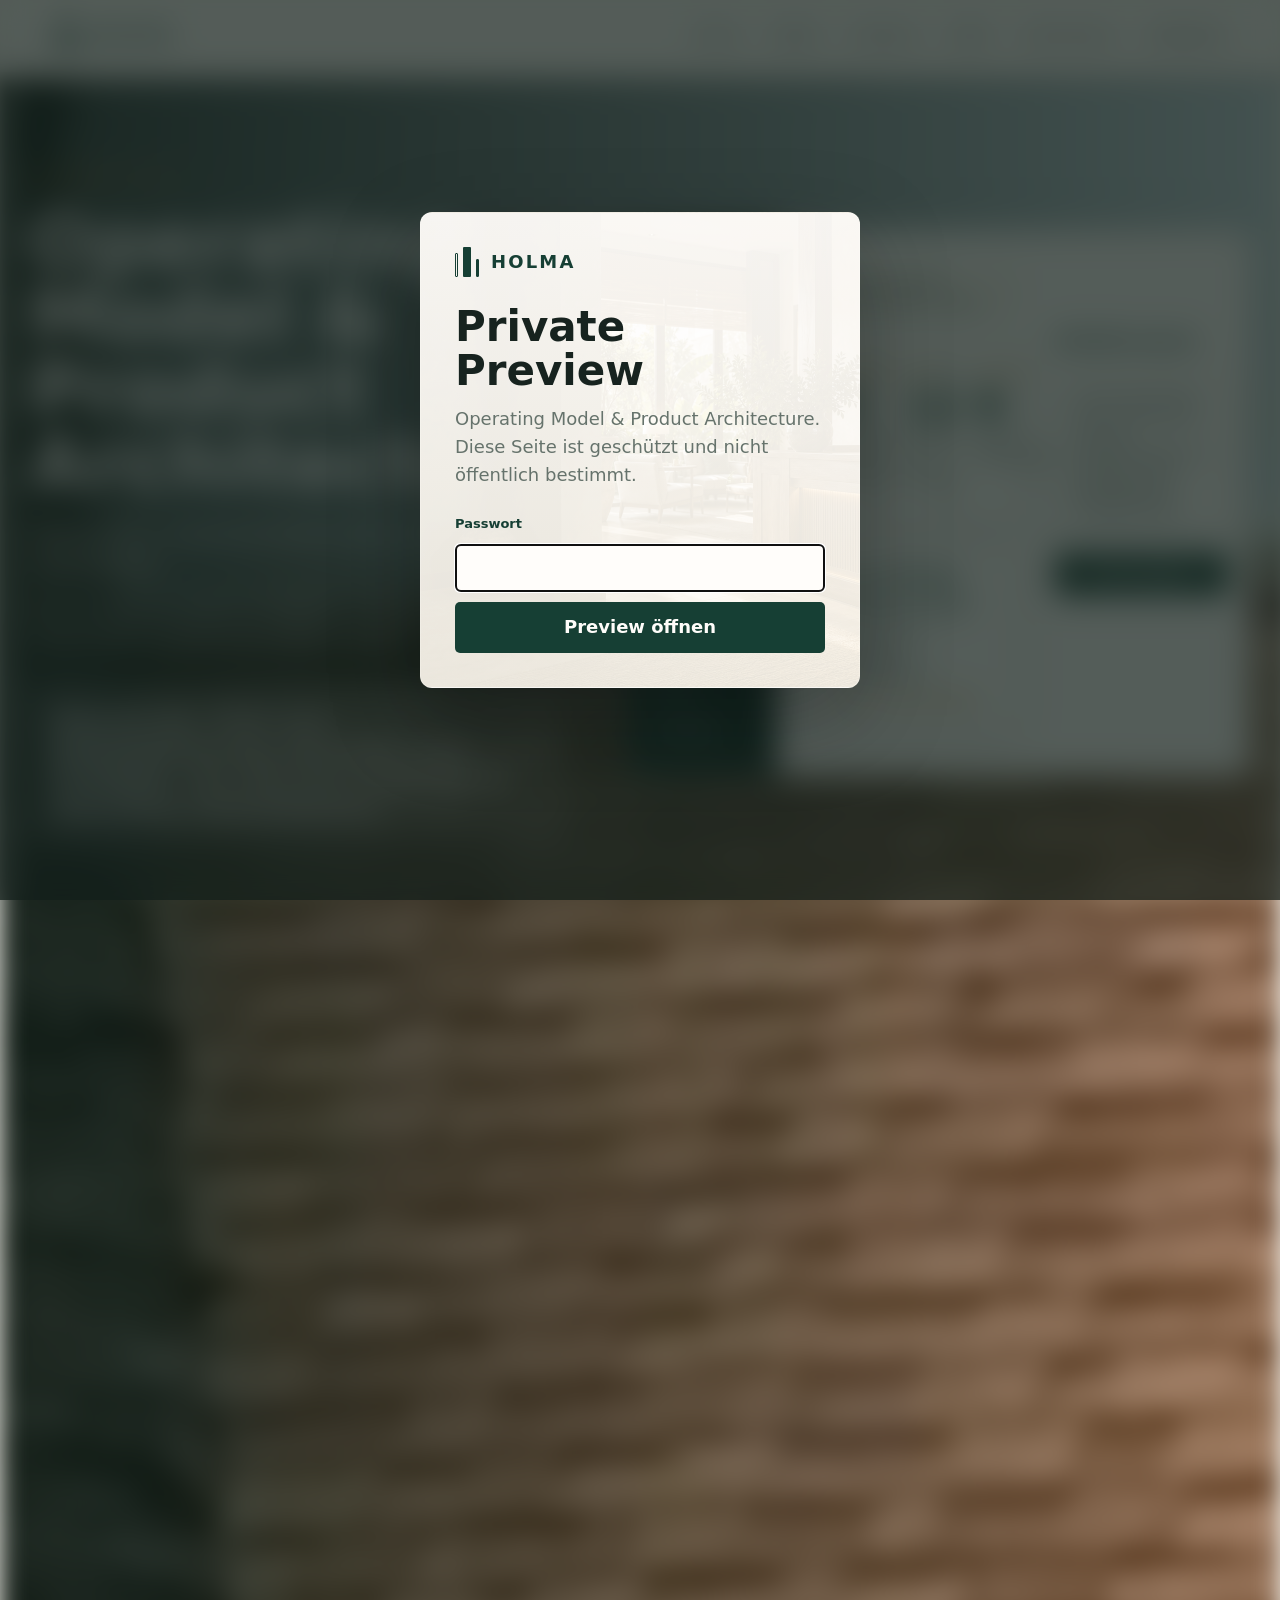
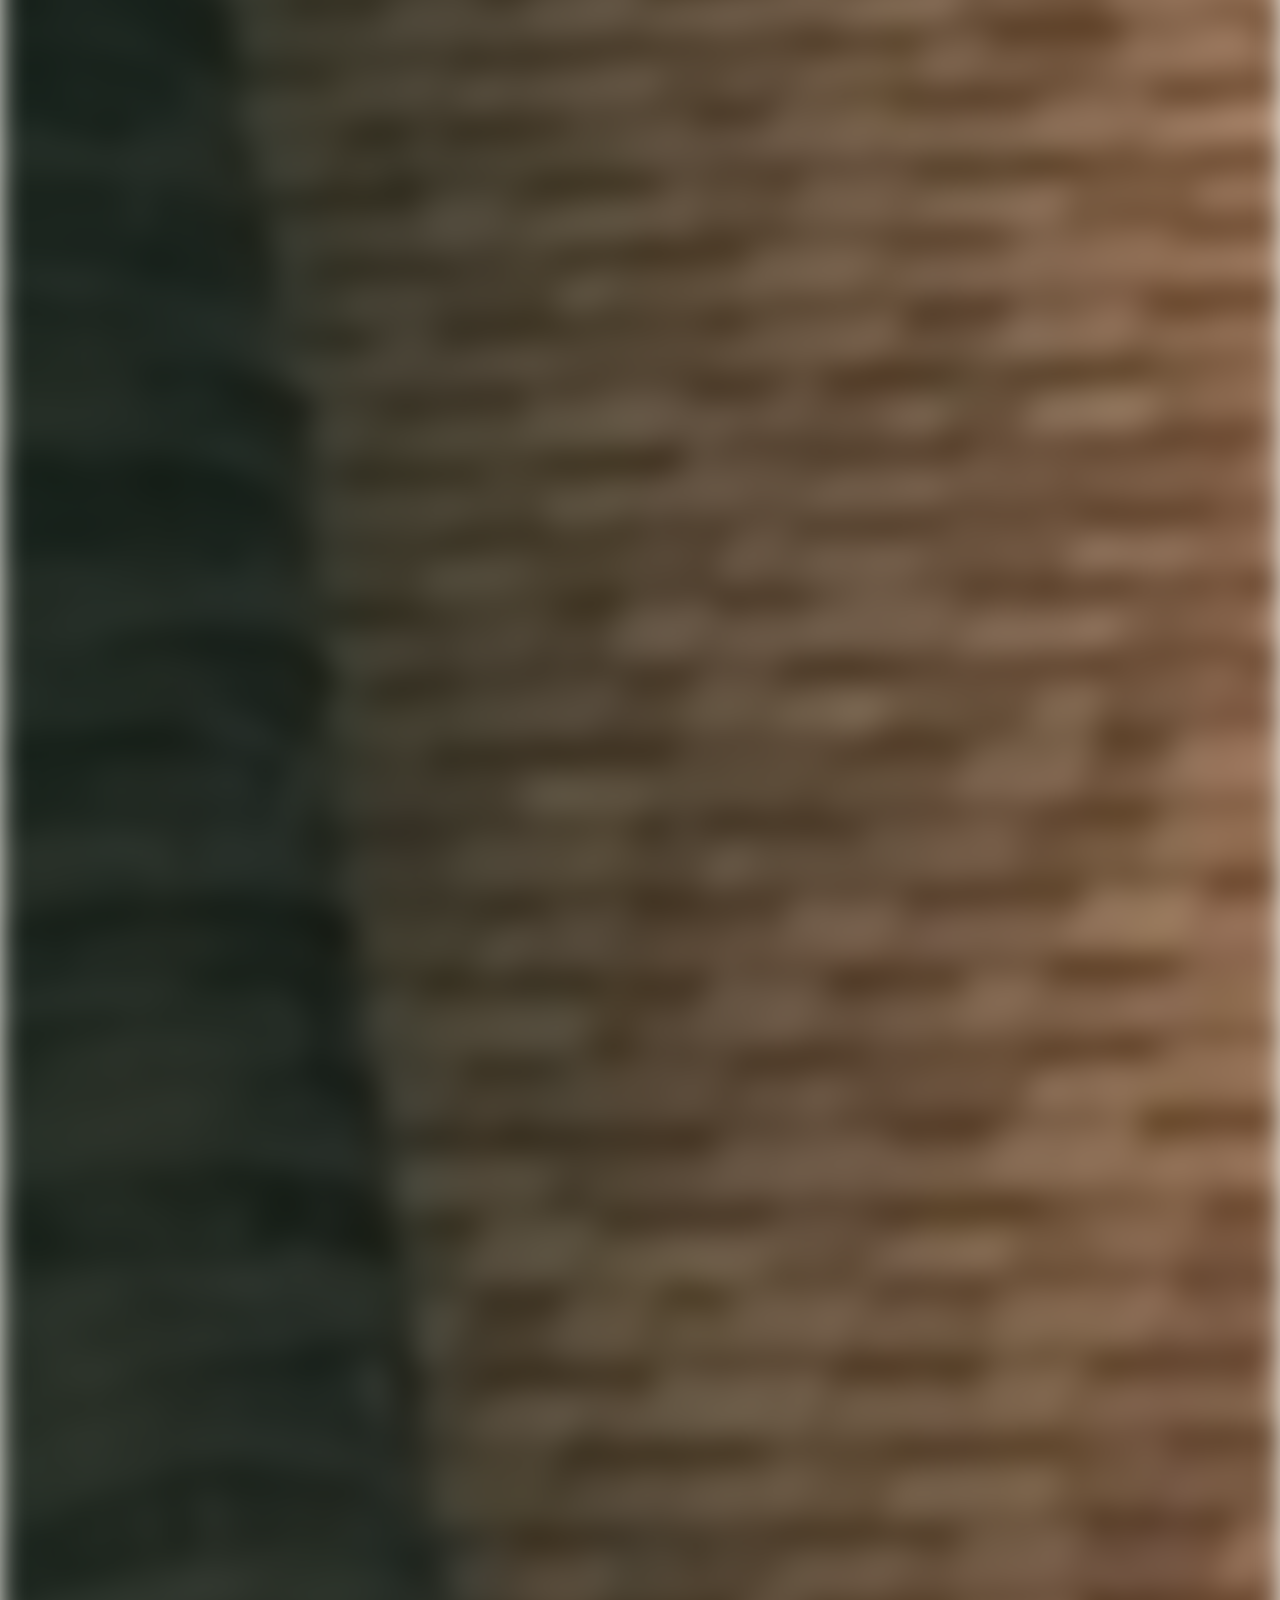
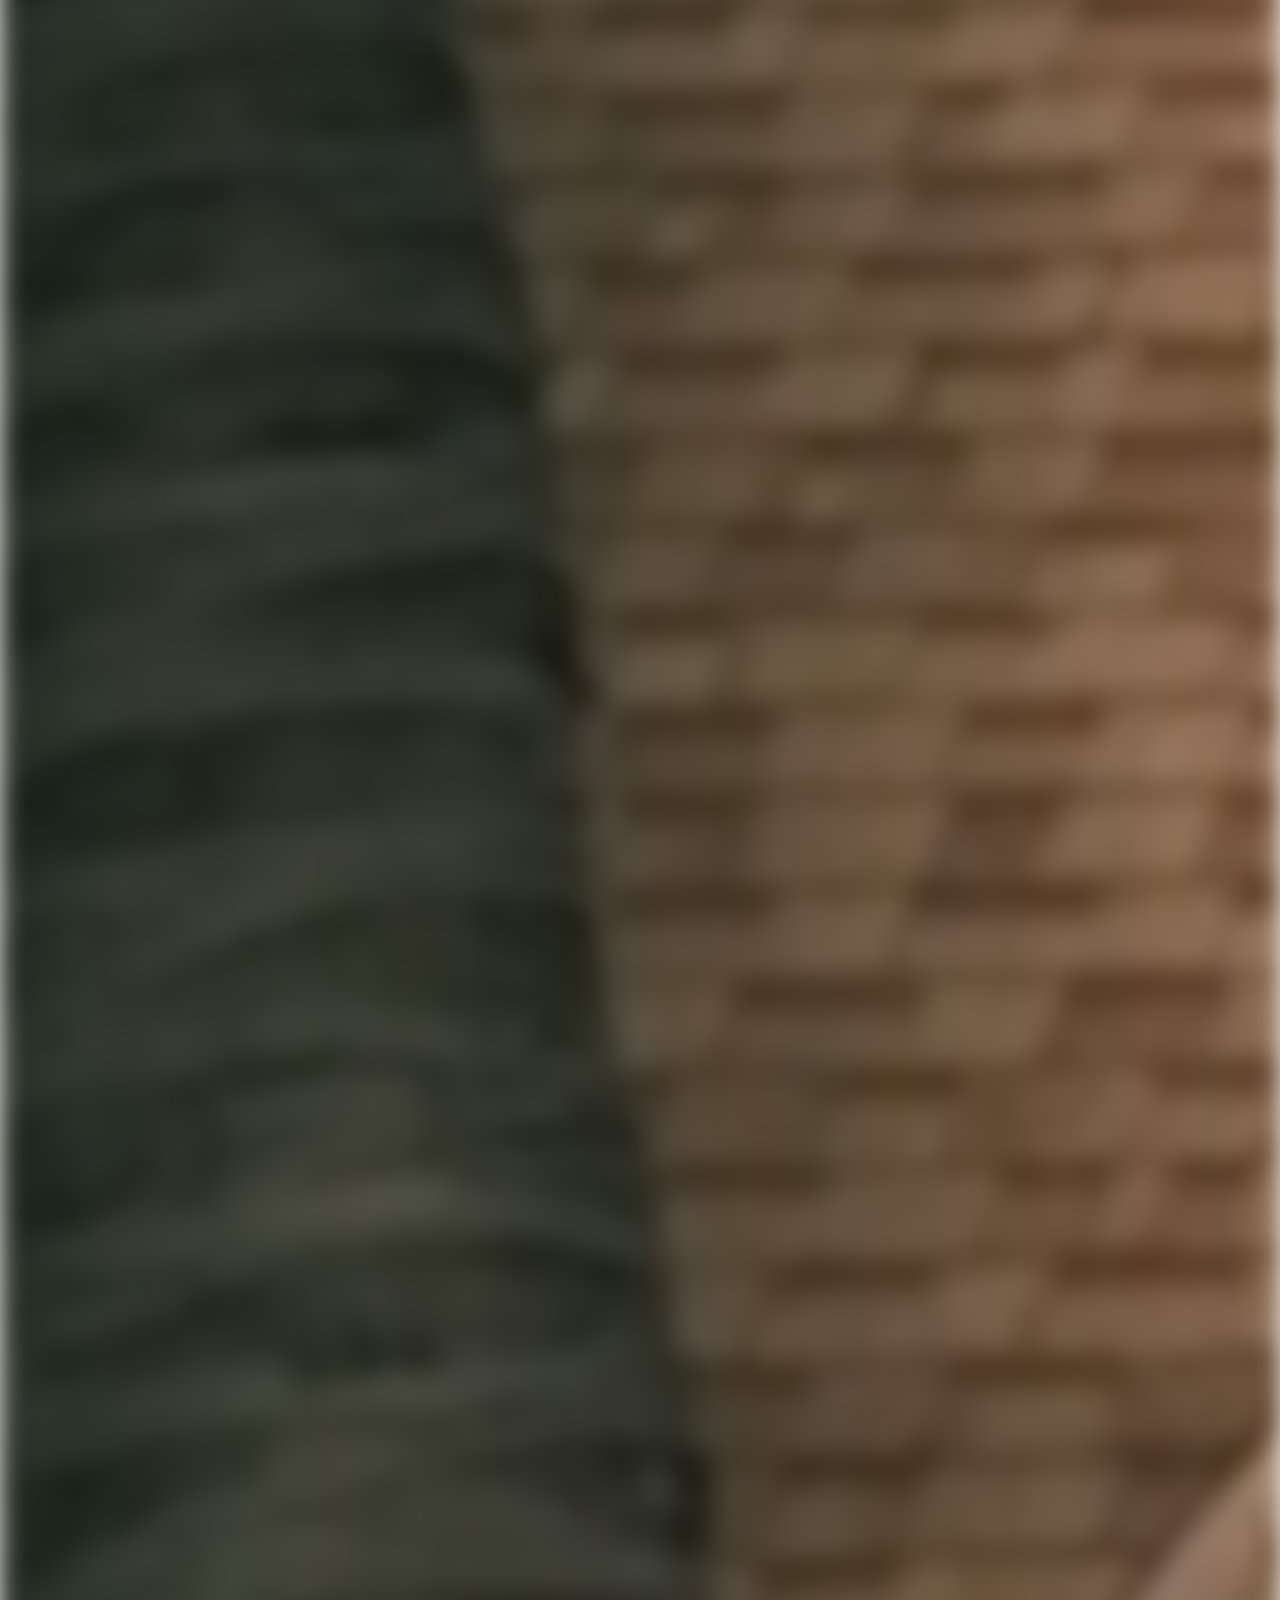
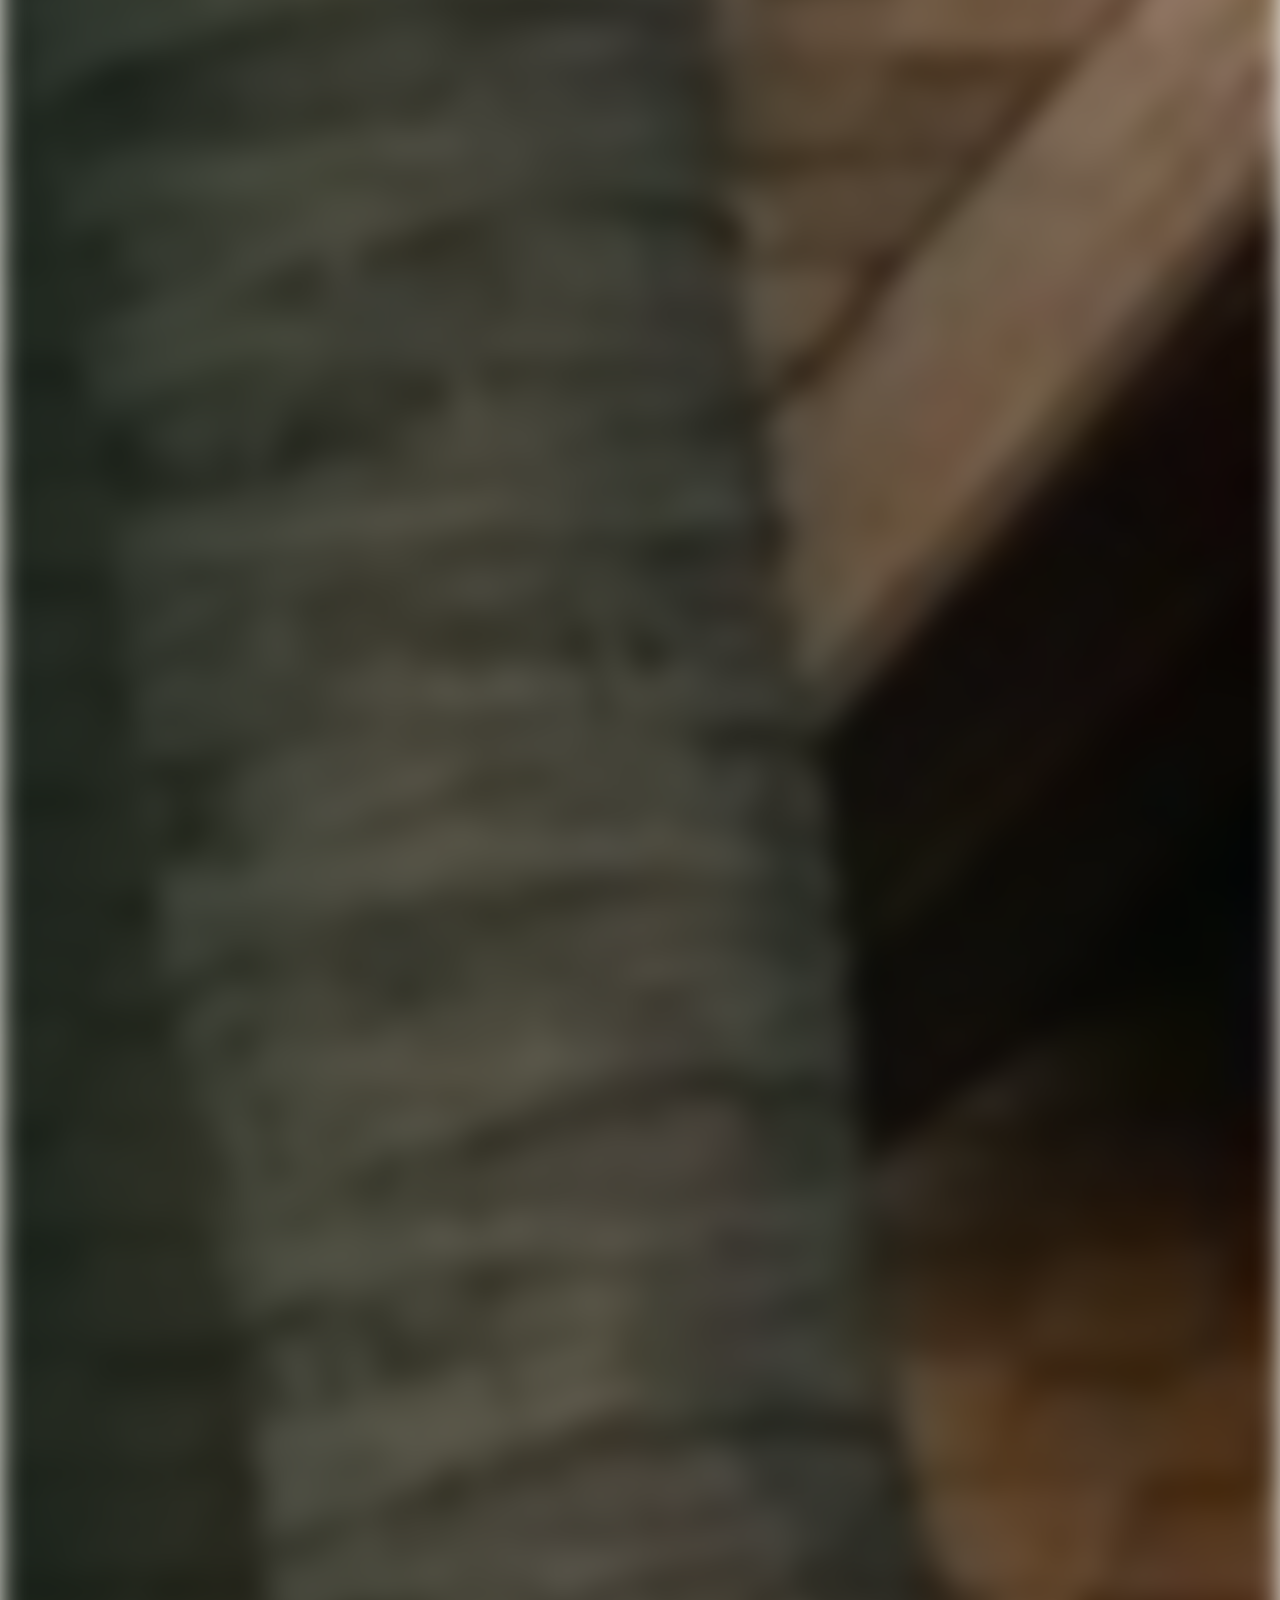
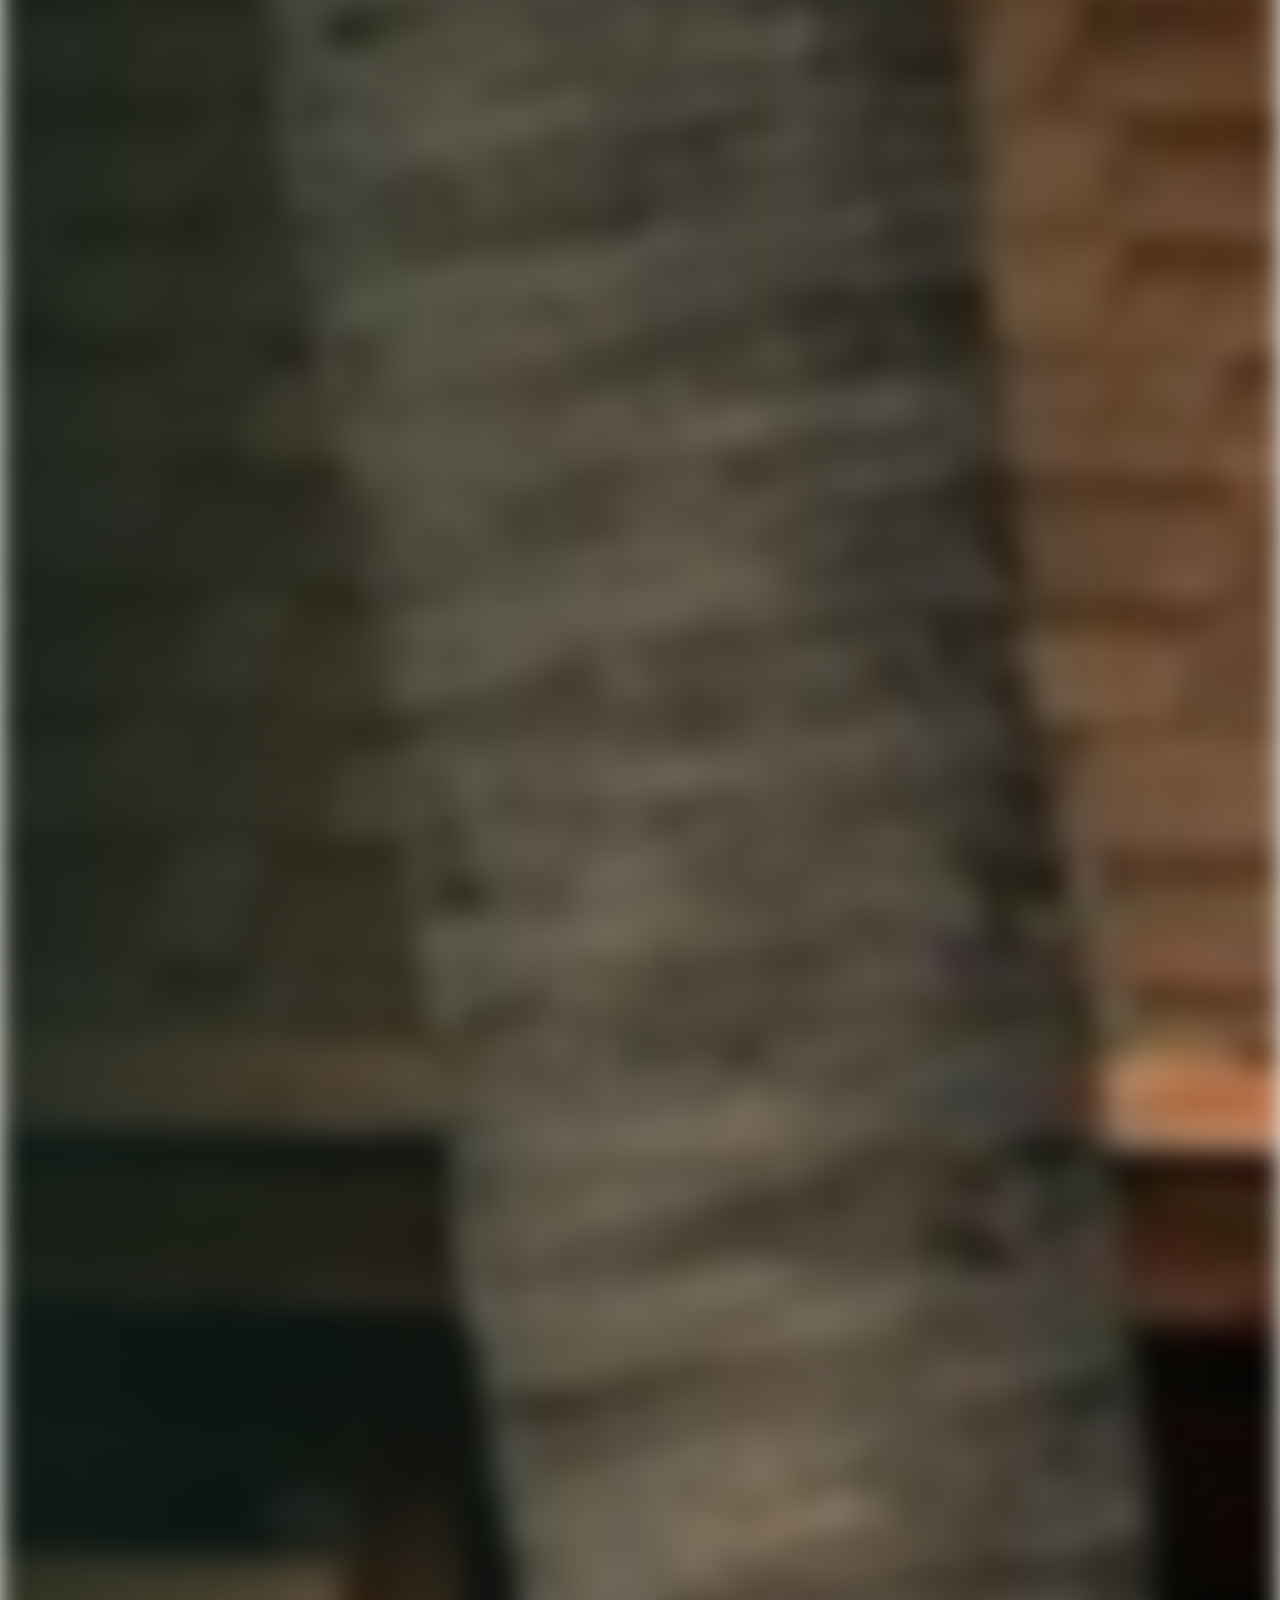
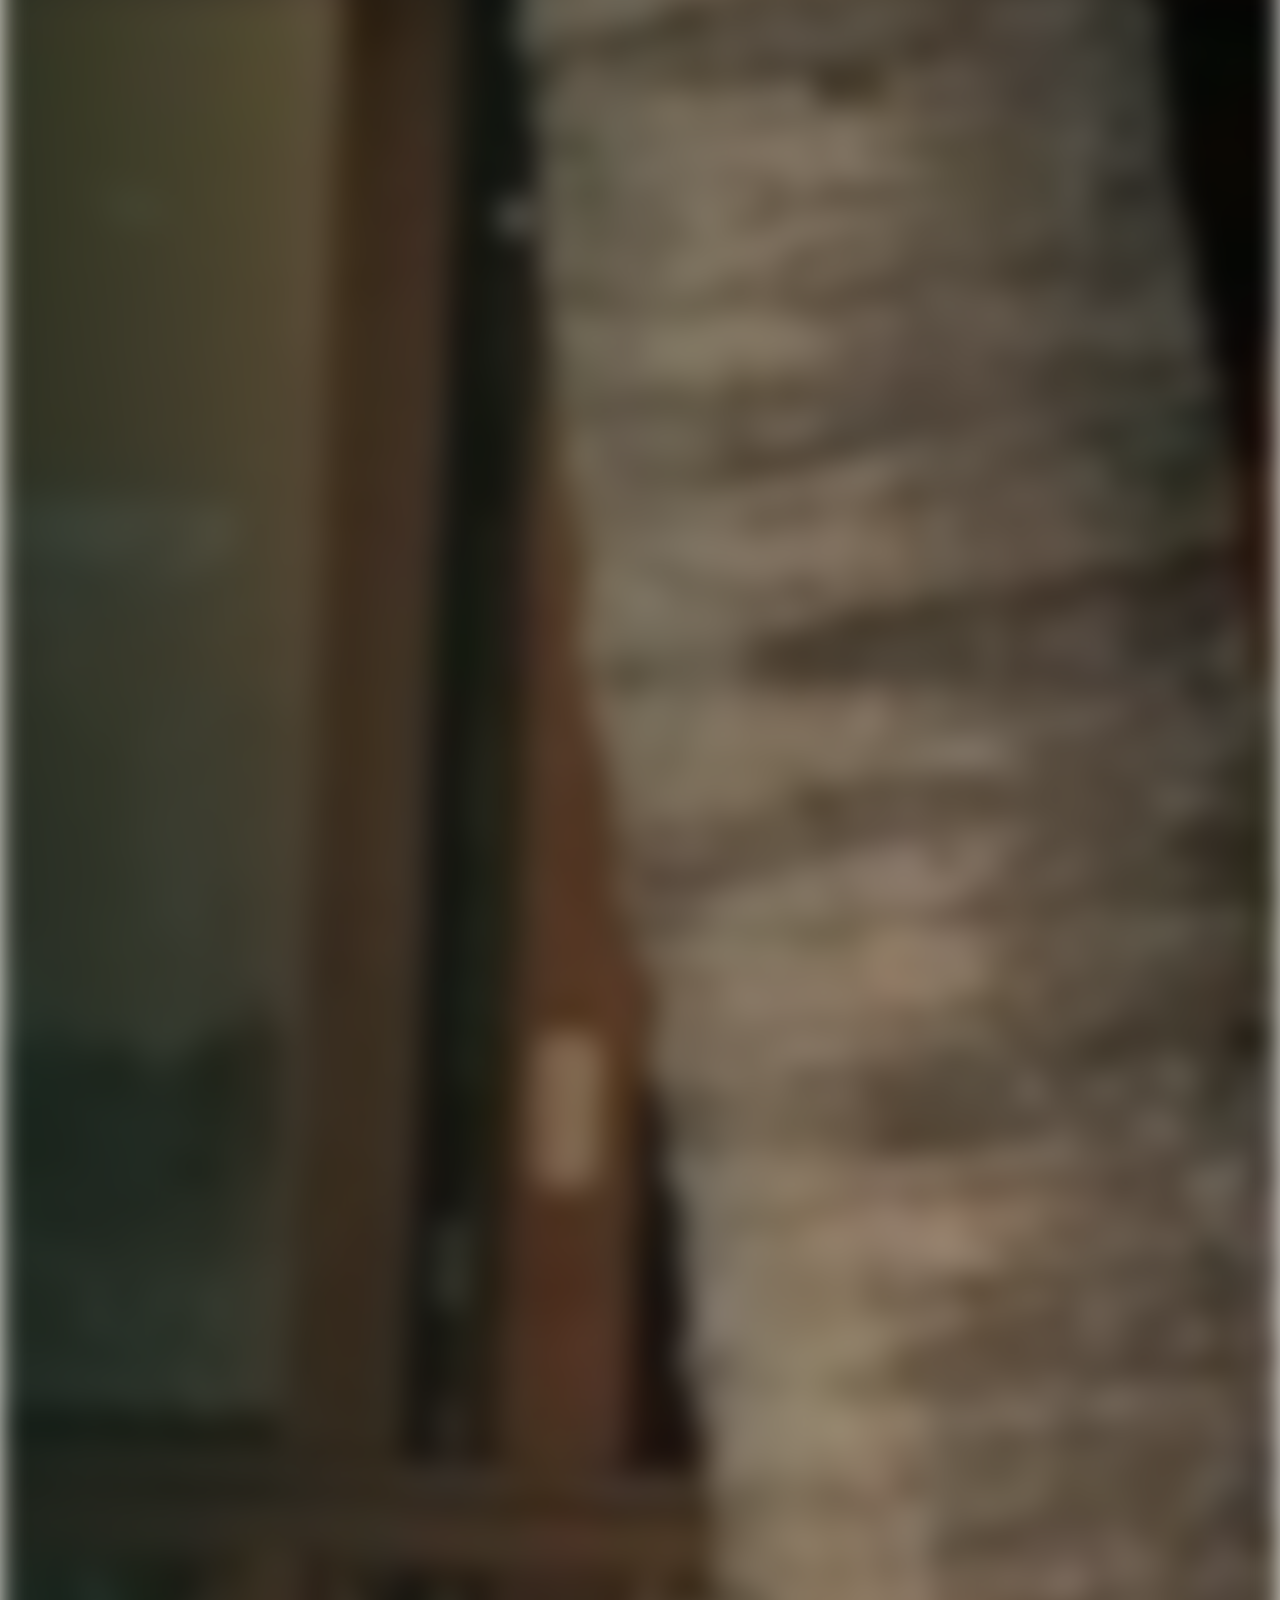
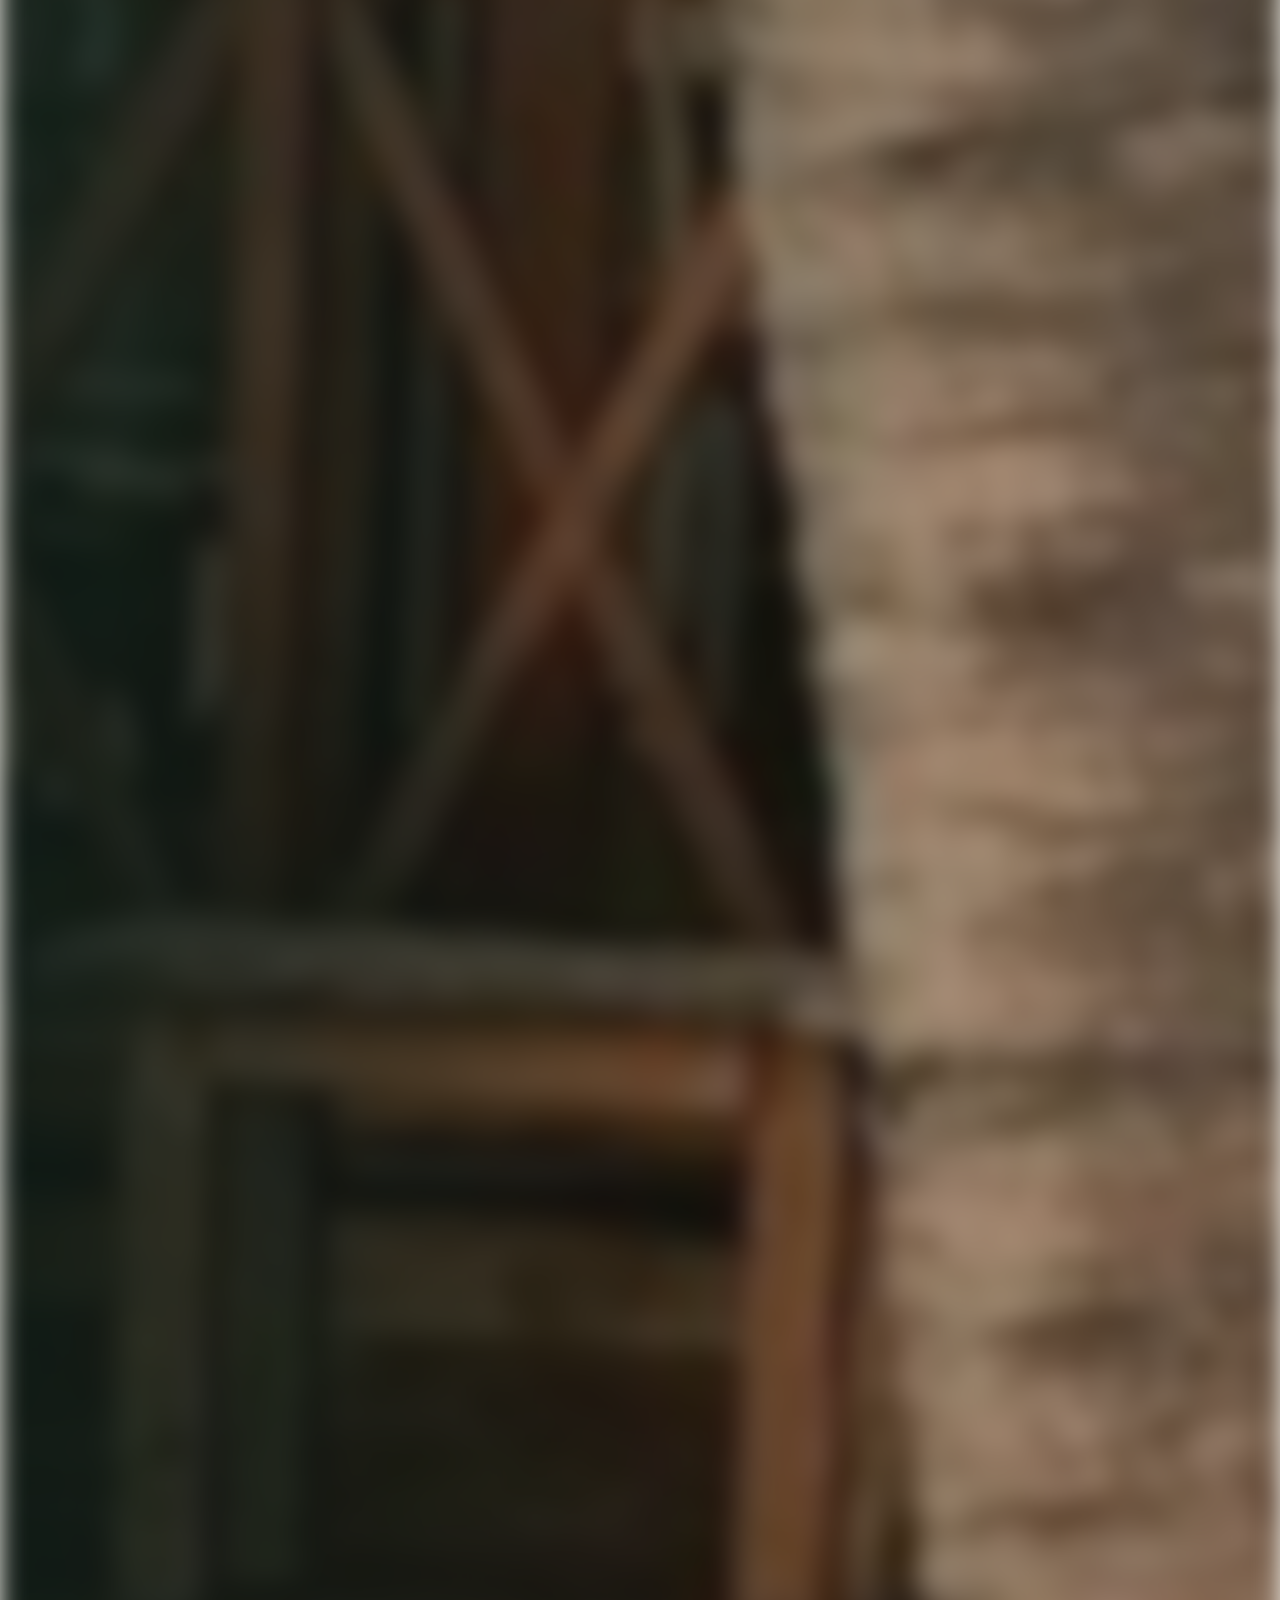
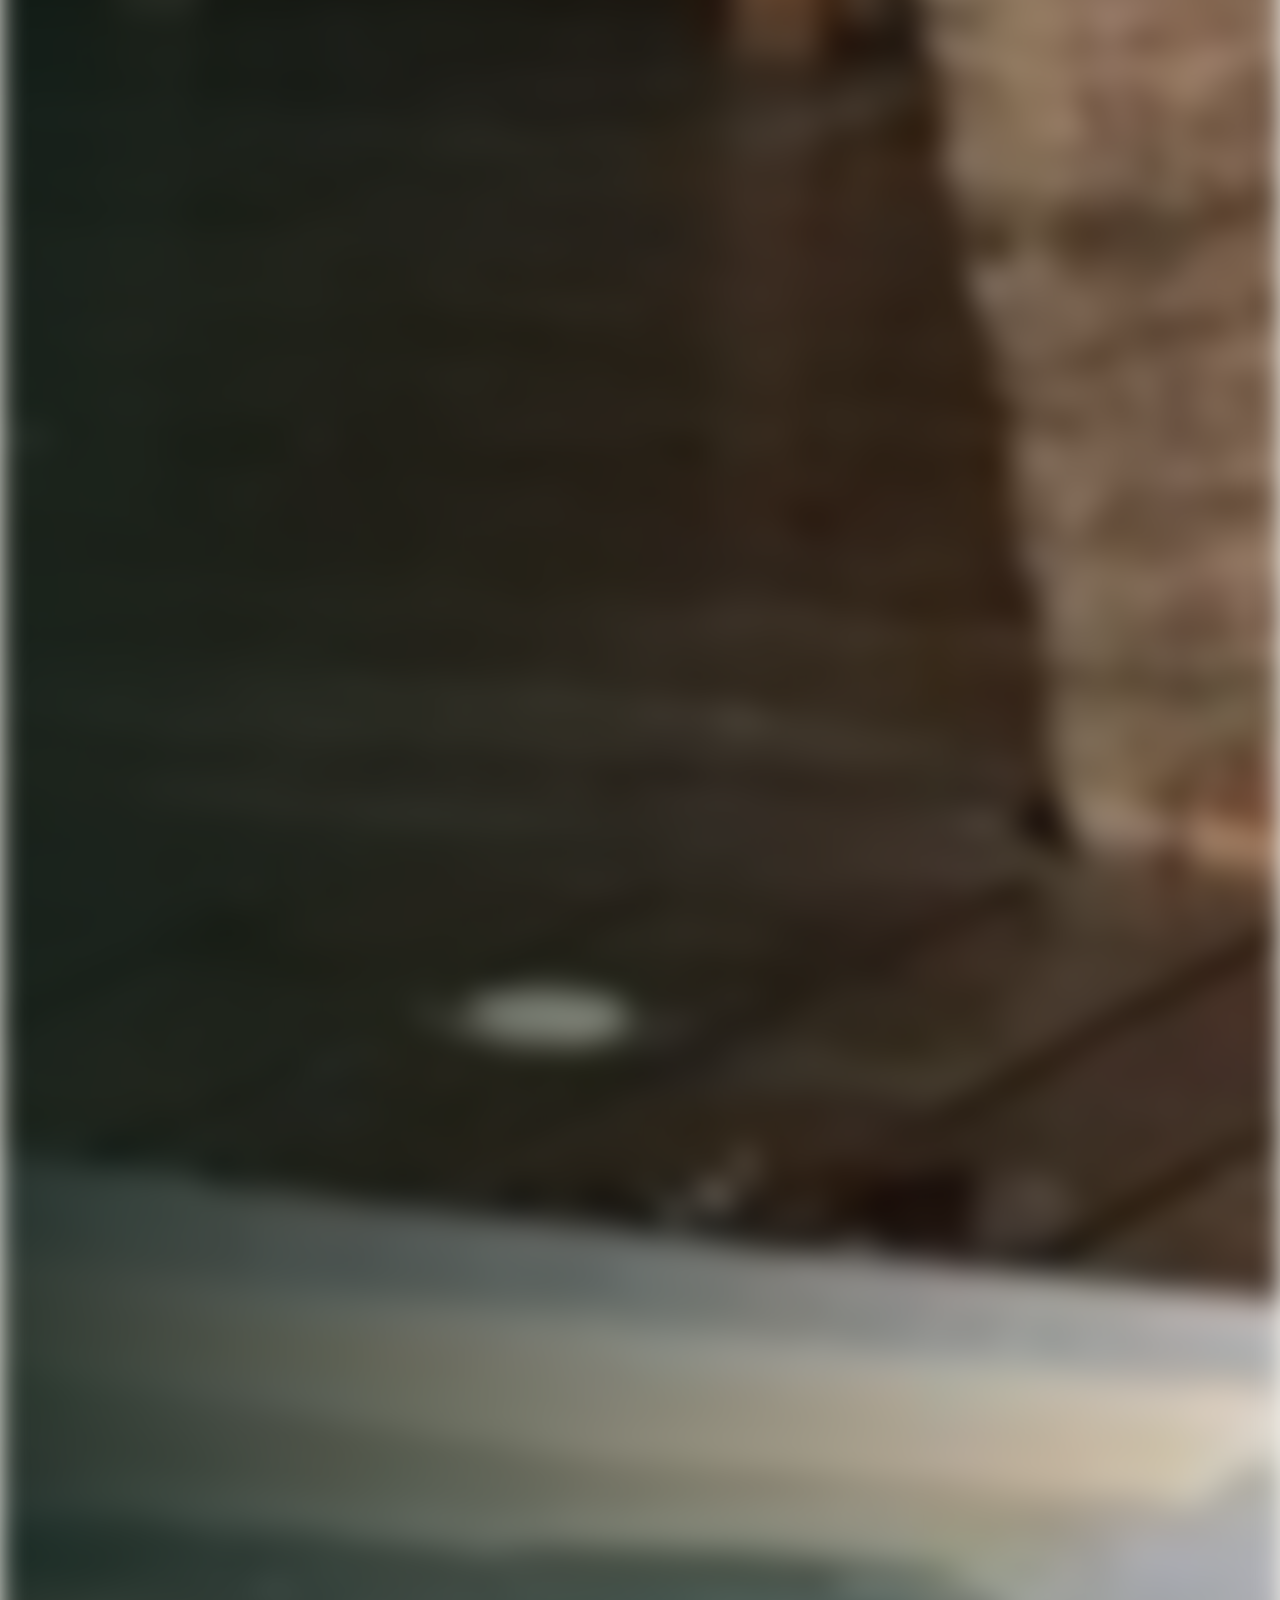
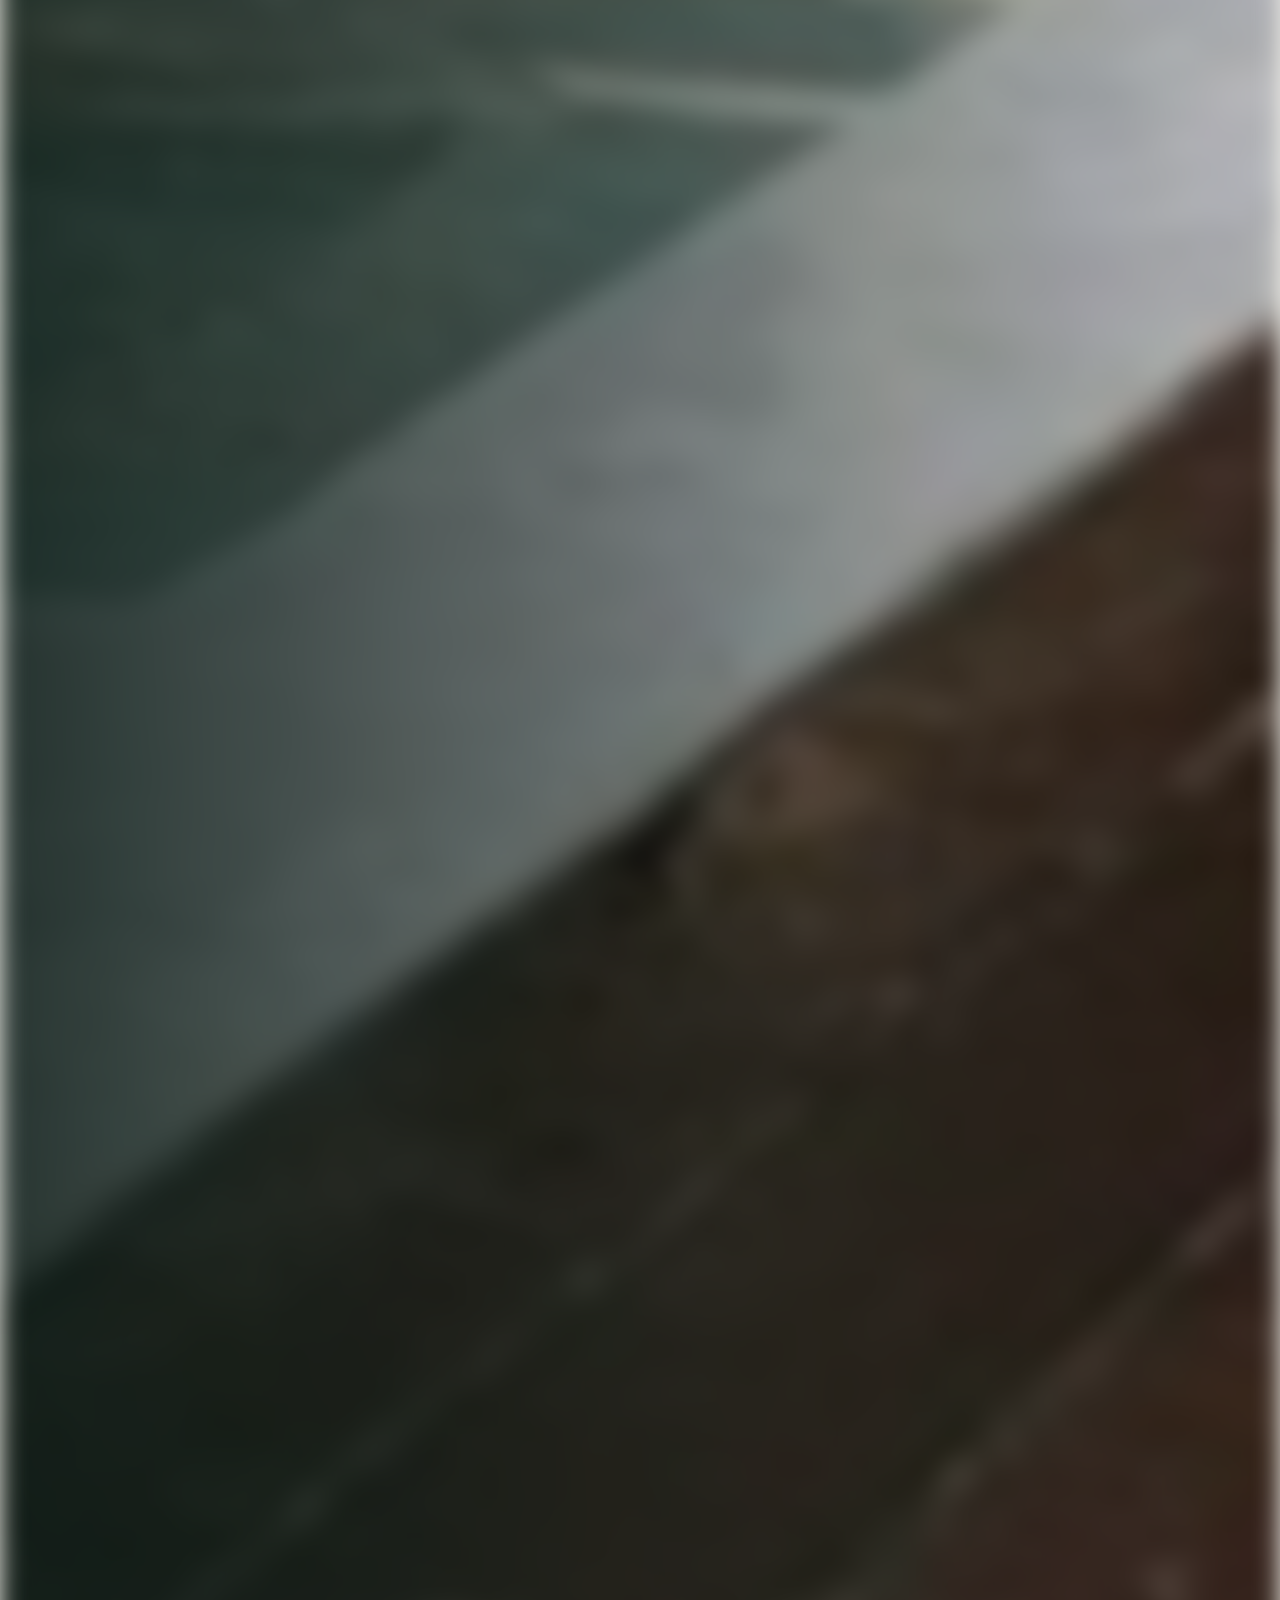
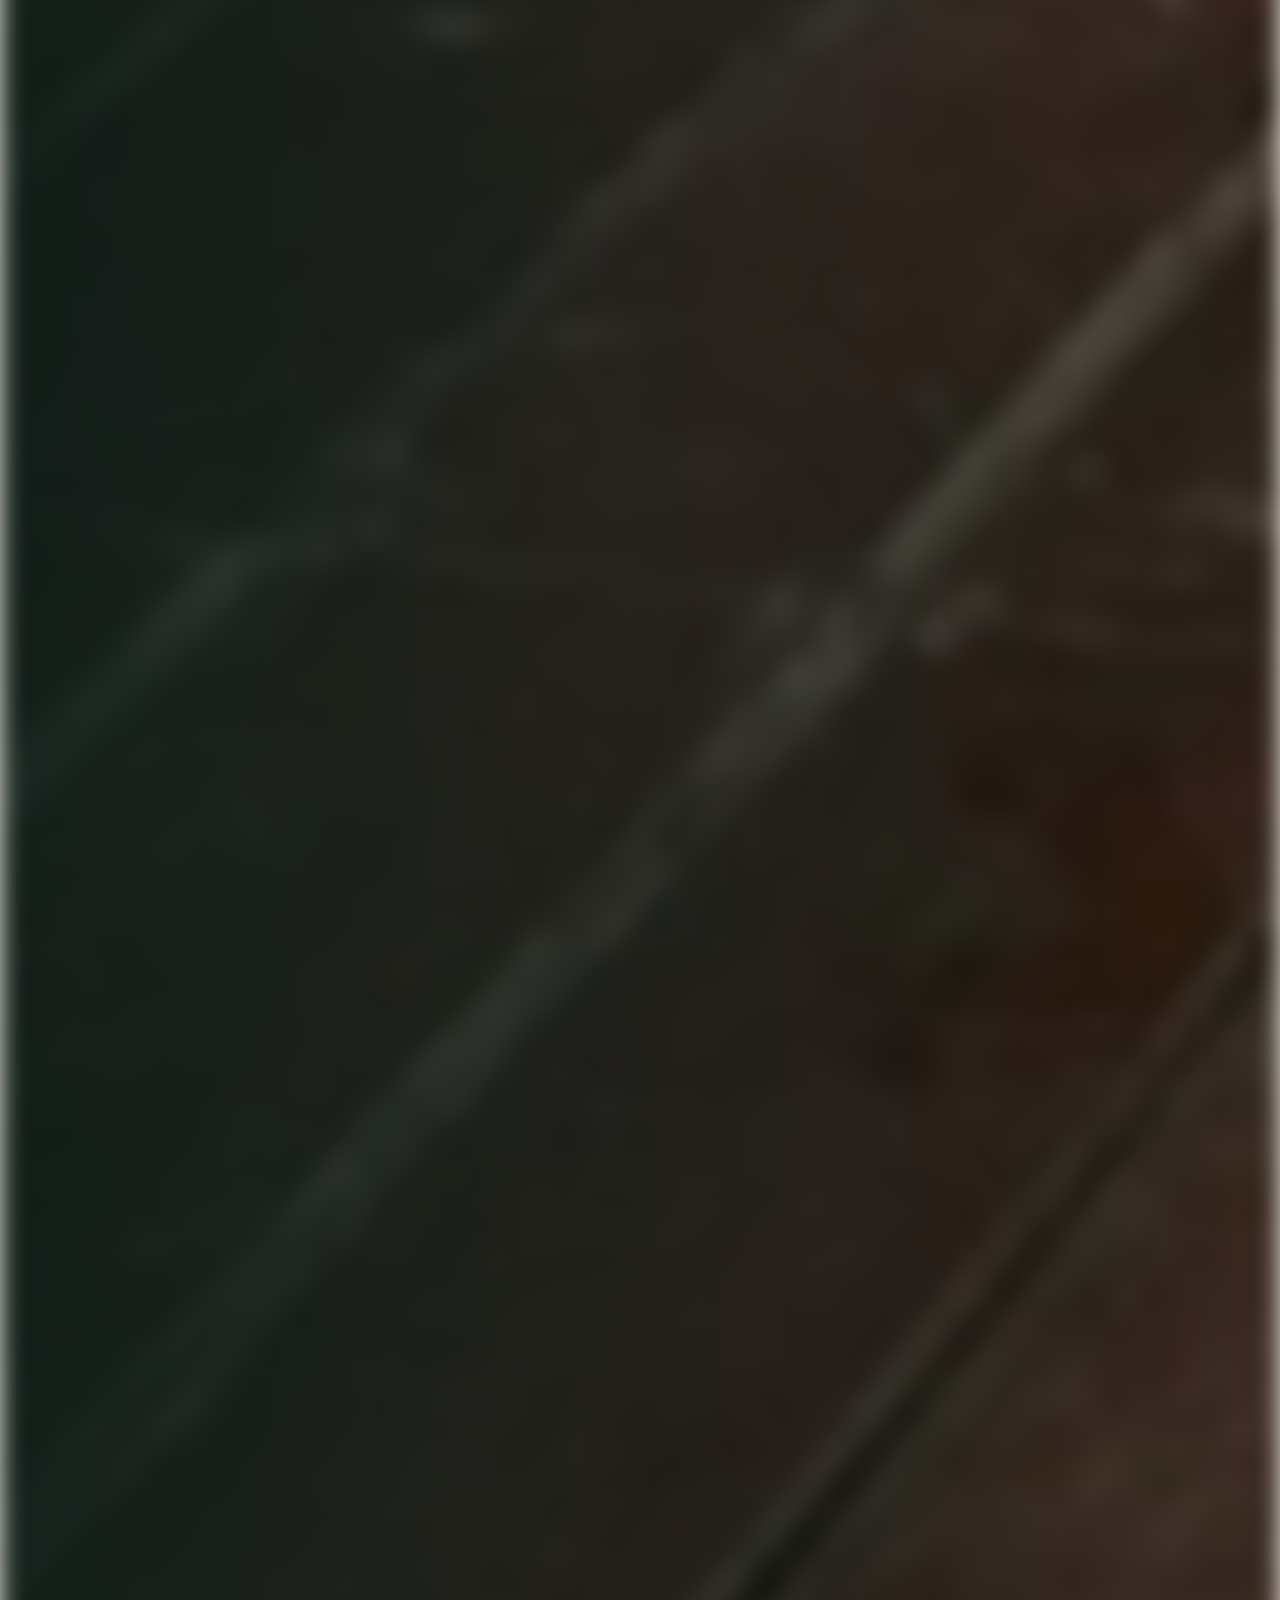
==== commit 3320e7e1: "Polish HOLMA developer page and restore briefing sections" ====
--- a/developer/index.html
+++ b/developer/index.html
@@ -42,6 +42,7 @@
       <a href="#model">Model</a>
       <a href="#surfaces">Surfaces</a>
       <a href="#skills">Skills</a>
+      <a href="#governance">Governance</a>
       <a href="#validation">Validation</a>
     </nav>
   </header>
@@ -350,6 +351,45 @@
       <p class="core-line">Menschen definieren Standards. HOLMA führt Standardfälle aus.</p>
     </section>
 
+    <section id="governance" class="governance-section">
+      <div class="section-heading">
+        <p class="section-kicker">Human Governance</p>
+        <h2>Menschen definieren Standards. HOLMA führt Standardfälle aus.</h2>
+        <p>Human in the loop bedeutet nicht, dass Menschen dauerhaft jede Routine übernehmen. Menschen definieren Regeln, Grenzen, Tonalität, Eskalationen und den nächsten Autonomiegrad.</p>
+      </div>
+      <div class="governance-grid">
+        <article>
+          <strong>Was Menschen entscheiden</strong>
+          <p>Hotelstandard, Preis- und Stornogrenzen, sensible Antworten, Beschwerden, Ausnahmen und öffentliche Kommunikation.</p>
+        </article>
+        <article>
+          <strong>Was HOLMA ausführt</strong>
+          <p>Standardfälle, vorbereitete Antworten, Übergaben, Aufgaben, Review-Entwürfe, Daily Briefings und Skills innerhalb klarer Regeln.</p>
+        </article>
+        <article>
+          <strong>Was transparent bleiben muss</strong>
+          <p>Logs, Freigaben, Änderungen, Skill-Versionen, Fallbacks und die Frage, warum HOLMA eine Handlung vorgeschlagen hat.</p>
+        </article>
+      </div>
+      <p class="core-line">Der Mensch genehmigt Standards. HOLMA übernimmt wiederholbare Standardarbeit.</p>
+    </section>
+
+    <section class="learning-loop-section">
+      <div class="loop-copy">
+        <p class="section-kicker">Wie HOLMA besser wird</p>
+        <h2>HOLMA lernt nicht diffus. HOLMA lernt über geprüfte Skill-Versionen.</h2>
+        <p>Ein Skill wird ausgeführt, beobachtet, hinterfragt, verbessert und erst nach nachvollziehbarer Nutzung in einen höheren Reifegrad gehoben.</p>
+      </div>
+      <div class="loop-rail" aria-label="HOLMA Learning Loop">
+        <span>Execute</span>
+        <span>Observe</span>
+        <span>Question</span>
+        <span>Propose</span>
+        <span>Approve</span>
+        <span>Improve</span>
+      </div>
+    </section>
+
     <section class="hotel-model-section">
       <div class="section-heading">
         <p class="section-kicker">Hotelmodell</p>
@@ -360,6 +400,33 @@
         <article><strong>Struktur</strong><p>Rooms, Services, Policies, Guest Journey States, Rollen, Exceptions, Approvals.</p></article>
         <article><strong>Ausführung</strong><p>Standardantworten, lokale Tipps, Visibility Themes, Revenue Opportunities, Skill Rules.</p></article>
       </div>
+    </section>
+
+    <section class="setup-section">
+      <div class="setup-copy">
+        <p class="section-kicker">Setup &amp; Migration</p>
+        <h2>Setup wird zum Gespräch über den Betrieb</h2>
+        <p>HOLMA sollte nicht mit leeren Formularen starten. HOLMA liest, was bereits existiert, strukturiert es und fragt nur dort nach, wo Informationen fehlen oder widersprüchlich sind.</p>
+      </div>
+      <div class="setup-board">
+        <article>
+          <span>Read</span>
+          <p>Website, Zimmertexte, Buchungstexte, Bewertungen, Vorlagen, alte Nachrichten, Hausregeln, Exporte.</p>
+        </article>
+        <article>
+          <span>Detect</span>
+          <p>Check-in steht auf der Website bei 14:00, im Buchungstext bei 15:00 und in der E-Mail bei 16:00.</p>
+        </article>
+        <article>
+          <span>Ask</span>
+          <p>Welche Regel soll künftig gelten?</p>
+        </article>
+        <article>
+          <span>Create</span>
+          <p>Aus der Antwort entstehen Regel, Workflow, Vorlage, Skill und Logik für spätere Ausführung.</p>
+        </article>
+      </div>
+      <p class="core-line">HOLMA startet nicht leer. HOLMA lernt das Hotel aus dem, was schon da ist.</p>
     </section>
 
     <section class="systems-section">
@@ -370,6 +437,42 @@
       </div>
       <div class="system-flow">
         <div>PMS</div><div>Booking</div><div>Reviews</div><div>E-Mail</div><div>WhatsApp</div><strong>HOLMA Work Surface</strong>
+      </div>
+    </section>
+
+    <section class="boundaries-section">
+      <div class="section-heading">
+        <p class="section-kicker">Automation Boundaries</p>
+        <h2>HOLMA soll breit nützlich sein, aber eng im Risiko bleiben.</h2>
+        <p>HOLMA kann viele Teile der Hotelarbeit abdecken. Autonomie muss trotzdem kontrolliert wachsen: früh breit im Nutzen, später tiefer in sensiblen Bereichen.</p>
+      </div>
+      <div class="boundary-grid">
+        <article>
+          <strong>Früh sinnvoll</strong>
+          <p>FAQs, Parking, Late Arrival, House Rules, Staff Questions, Housekeeping Tasks, Review Drafts, Visibility Drafts, Daily Briefing und Standard Handover.</p>
+        </article>
+        <article>
+          <strong>Nur mit klarer Freigabe</strong>
+          <p>Booking Changes, Refunds, Cancellations, Payment Topics, negative Review Publication, Complaint Compensation, Rate Exceptions und Overbooking Decisions.</p>
+        </article>
+      </div>
+    </section>
+
+    <section class="foundations-section">
+      <div class="section-heading">
+        <p class="section-kicker">SALMA / HDS Foundations</p>
+        <h2>SALMA liefert Produktlogik. HOLMA braucht eine eigene Hotel-Domäne.</h2>
+        <p>Die Grundlogik kann wiederverwendet werden, aber die Hotelwelt braucht eigene Objekte, Regeln und Integrationen.</p>
+      </div>
+      <div class="foundation-grid">
+        <article>
+          <strong>Wiederverwendbar</strong>
+          <p>Chat-first Hub, Manual UX + Chat, Rollen und Gruppen, Business Knowledge Base, Assistant im Kontext, Task Generation, Approval Flows, Logs, Skill Engine, Tone of Voice und PWA/mobile-first.</p>
+        </article>
+        <article>
+          <strong>Hotel-spezifisch</strong>
+          <p>Rooms, Stays, Arrivals, Departures, PMS/Booking Integration, Housekeeping, Late Check-in, Parking, Guest Privacy, Cancellation Rules, Reputation Channels und Direct Booking Logic.</p>
+        </article>
       </div>
     </section>
 
@@ -409,27 +512,17 @@
       const input = document.getElementById("password-input");
       const error = document.getElementById("password-error");
       const storageKey = "holma-preview-unlocked";
-
-      const unlock = () => {
-        document.body.classList.remove("auth-locked");
-        screen.hidden = true;
-      };
-
+      const unlock = () => { document.body.classList.remove("auth-locked"); screen.hidden = true; };
       const digest = async (value) => {
         const data = new TextEncoder().encode(value);
         const hash = await crypto.subtle.digest("SHA-256", data);
         return [...new Uint8Array(hash)].map((byte) => byte.toString(16).padStart(2, "0")).join("");
       };
-
-      if (sessionStorage.getItem(storageKey) === "true") {
-        unlock();
-      }
-
+      if (sessionStorage.getItem(storageKey) === "true") unlock();
       form.addEventListener("submit", async (event) => {
         event.preventDefault();
         error.hidden = true;
-        const candidate = await digest(input.value);
-        if (candidate === passwordHash) {
+        if (await digest(input.value) === passwordHash) {
           sessionStorage.setItem(storageKey, "true");
           unlock();
           return;
--- a/developer/developer.css
+++ b/developer/developer.css
@@ -297,8 +297,13 @@
 .wireframe-section,
 .skills-section,
 .maturity-section,
+.governance-section,
+.learning-loop-section,
 .hotel-model-section,
+.setup-section,
 .systems-section,
+.boundaries-section,
+.foundations-section,
 .validation-section {
   width: min(var(--max), calc(100vw - 56px));
   margin: 0 auto;
@@ -306,12 +311,12 @@
 }
 
 .developer-hero {
-  --max: 1320px;
+  --max: 1240px;
   min-height: calc(100svh - 72px);
   display: grid;
-  grid-template-columns: minmax(380px, 0.86fr) minmax(680px, 1.14fr);
+  grid-template-columns: minmax(360px, 0.92fr) minmax(600px, 1.08fr);
   align-items: center;
-  gap: clamp(36px, 6vw, 82px);
+  gap: clamp(32px, 5vw, 64px);
   color: #fffdfa;
 }
 
@@ -370,7 +375,7 @@
 
 .product-shell {
   display: grid;
-  grid-template-columns: 160px minmax(0, 1fr) 210px;
+  grid-template-columns: 150px minmax(0, 1fr) 196px;
   min-height: 500px;
   overflow: hidden;
   border: 1px solid rgba(221, 213, 199, 0.9);
@@ -427,7 +432,7 @@
 .hero-dashboard {
   display: grid;
   grid-template-columns: repeat(3, minmax(0, 1fr));
-  gap: 12px;
+  gap: 10px;
   margin: 22px 0;
 }
 
@@ -511,7 +516,8 @@
 .reference-section,
 .manual-section,
 .systems-section,
-.maturity-section {
+.maturity-section,
+.learning-loop-section {
   display: grid;
   grid-template-columns: minmax(300px, 0.86fr) minmax(0, 1.14fr);
   gap: clamp(36px, 6vw, 80px);
@@ -539,14 +545,22 @@
 .surfaces-section,
 .wireframe-section,
 .skills-section,
+.governance-section,
 .hotel-model-section,
+.setup-section,
+.boundaries-section,
+.foundations-section,
 .validation-section {
   border-top: 1px solid rgba(222, 214, 200, 0.72);
 }
 
 .thesis-grid,
 .manual-grid,
-.model-map {
+.model-map,
+.governance-grid,
+.setup-board,
+.boundary-grid,
+.foundation-grid {
   display: grid;
   grid-template-columns: repeat(2, minmax(0, 1fr));
   gap: 16px;
@@ -558,6 +572,11 @@
 .surface-grid article,
 .large-wire,
 .maturity-rail,
+.loop-rail,
+.governance-grid article,
+.setup-board article,
+.boundary-grid article,
+.foundation-grid article,
 .systems-copy,
 .system-flow {
   border: 1px solid var(--line);
@@ -570,7 +589,8 @@
 .thesis-grid span,
 .principle-stack span,
 .wire-copy span,
-.wire-card > span {
+.wire-card > span,
+.setup-board span {
   display: block;
   margin-bottom: 14px;
   color: var(--brass);
@@ -583,7 +603,10 @@
 .thesis-grid strong,
 .manual-grid strong,
 .skill-system strong,
-.model-map strong {
+.model-map strong,
+.governance-grid strong,
+.boundary-grid strong,
+.foundation-grid strong {
   display: block;
   margin-bottom: 10px;
   color: var(--forest);
@@ -687,7 +710,9 @@
 }
 
 .manual-copy,
-.maturity-copy {
+.maturity-copy,
+.loop-copy,
+.setup-copy {
   max-width: 600px;
 }
 
@@ -898,7 +923,8 @@
   gap: 10px;
 }
 
-.maturity-rail span {
+.maturity-rail span,
+.loop-rail span {
   display: grid;
   place-items: center;
   min-height: 80px;
@@ -911,6 +937,50 @@
 .maturity-rail span:last-child {
   background: var(--forest);
   color: #fffdfa;
+}
+
+.loop-rail {
+  display: grid;
+  grid-template-columns: repeat(6, minmax(0, 1fr));
+  gap: 10px;
+}
+
+.loop-rail span {
+  min-height: 78px;
+}
+
+.loop-rail span:nth-child(even) {
+  background: #f3eee7;
+}
+
+.governance-grid {
+  grid-template-columns: repeat(3, minmax(0, 1fr));
+}
+
+.governance-grid article,
+.setup-board article,
+.boundary-grid article,
+.foundation-grid article {
+  padding: clamp(24px, 3vw, 30px);
+}
+
+.setup-board {
+  grid-template-columns: repeat(4, minmax(0, 1fr));
+}
+
+.setup-board article:nth-child(2) {
+  background: #f3eee7;
+}
+
+.setup-board p,
+.governance-grid p,
+.boundary-grid p,
+.foundation-grid p {
+  margin-bottom: 0;
+}
+
+.boundary-grid article:nth-child(2) {
+  background: #f3eee7;
 }
 
 .model-map {
@@ -1014,6 +1084,7 @@
   .manual-section,
   .systems-section,
   .maturity-section,
+  .learning-loop-section,
   .large-wire {
     grid-template-columns: 1fr;
   }
@@ -1033,7 +1104,11 @@
   .workflow-diagram,
   .surface-grid,
   .skill-system,
-  .model-map {
+  .model-map,
+  .governance-grid,
+  .setup-board,
+  .boundary-grid,
+  .foundation-grid {
     grid-template-columns: repeat(2, minmax(0, 1fr));
   }
 
@@ -1091,7 +1166,12 @@
   .wire-grid,
   .skill-system,
   .maturity-rail,
+  .loop-rail,
   .model-map,
+  .governance-grid,
+  .setup-board,
+  .boundary-grid,
+  .foundation-grid,
   .validation-grid,
   .tile-grid {
     grid-template-columns: 1fr;
@@ -1122,8 +1202,13 @@
   .wireframe-section,
   .skills-section,
   .maturity-section,
+  .governance-section,
+  .learning-loop-section,
   .hotel-model-section,
+  .setup-section,
   .systems-section,
+  .boundaries-section,
+  .foundations-section,
   .validation-section {
     width: min(100% - 32px, var(--max));
     padding: 62px 0;
